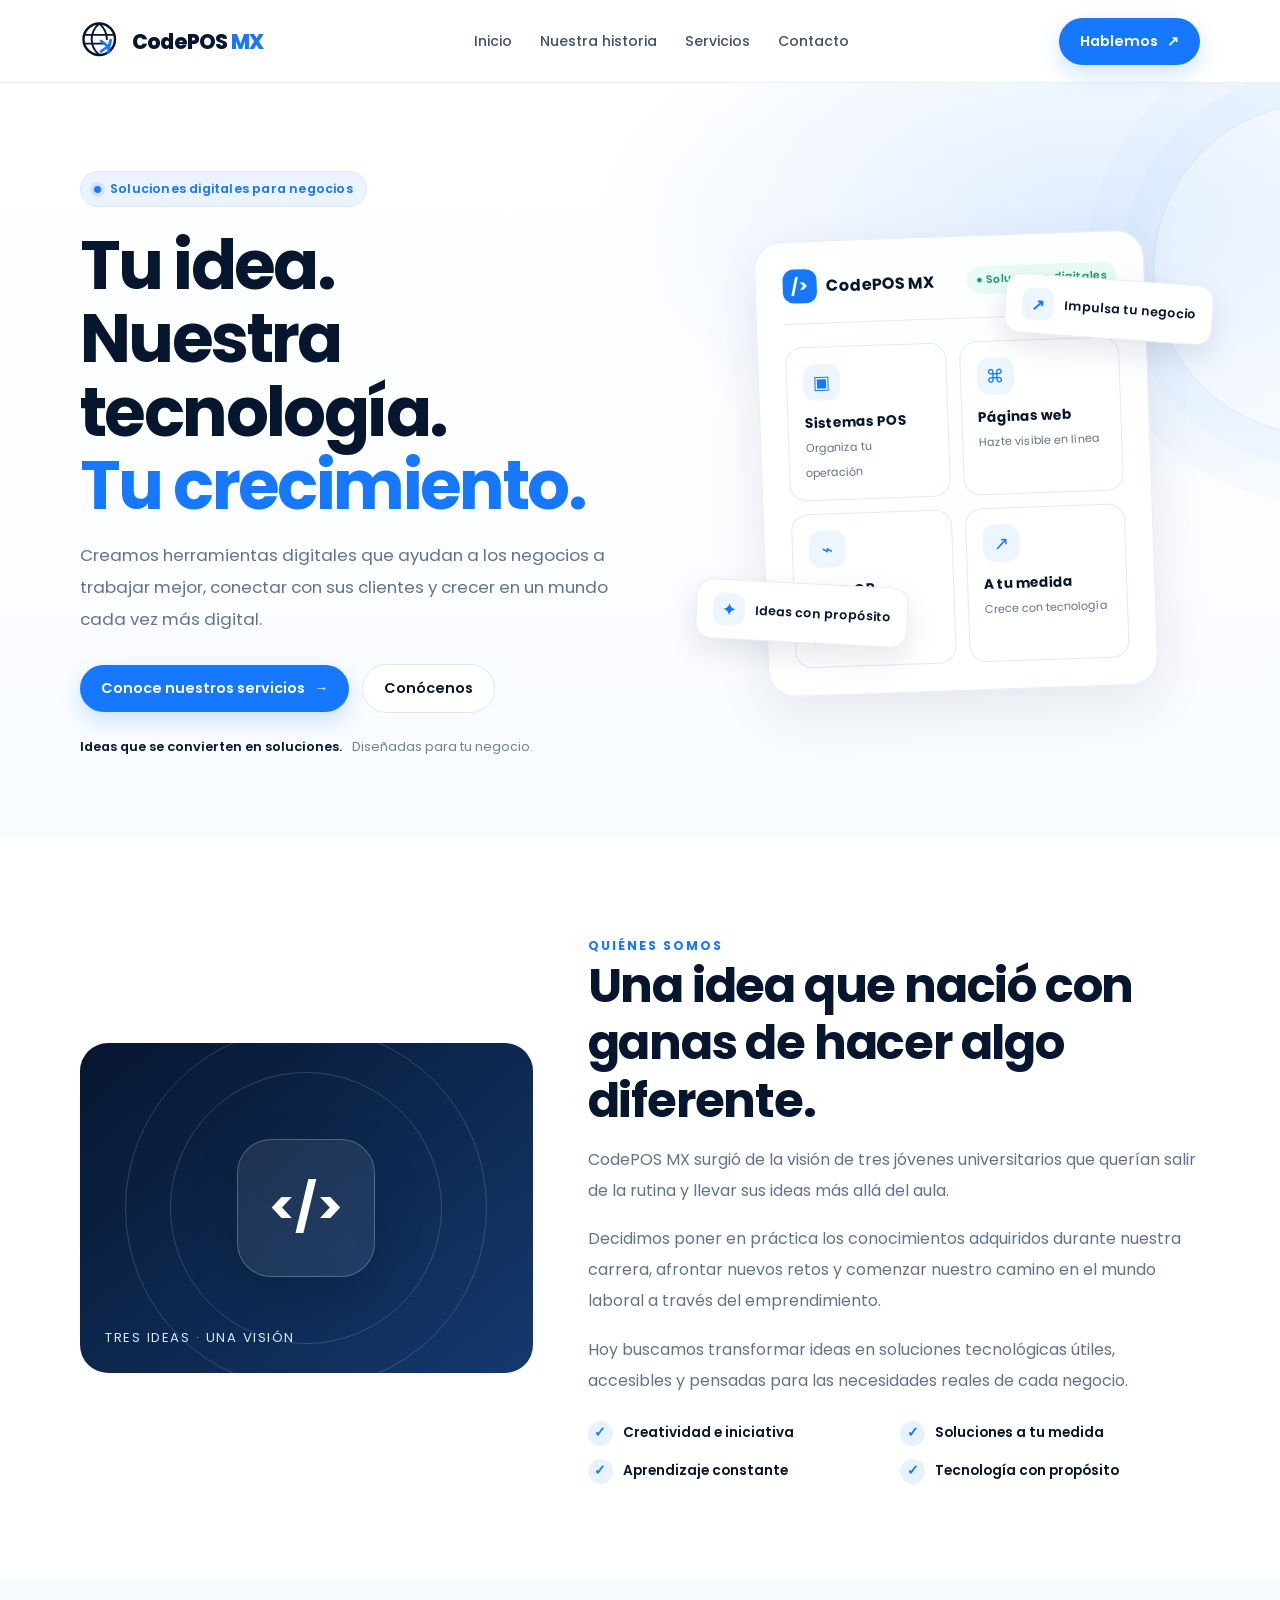
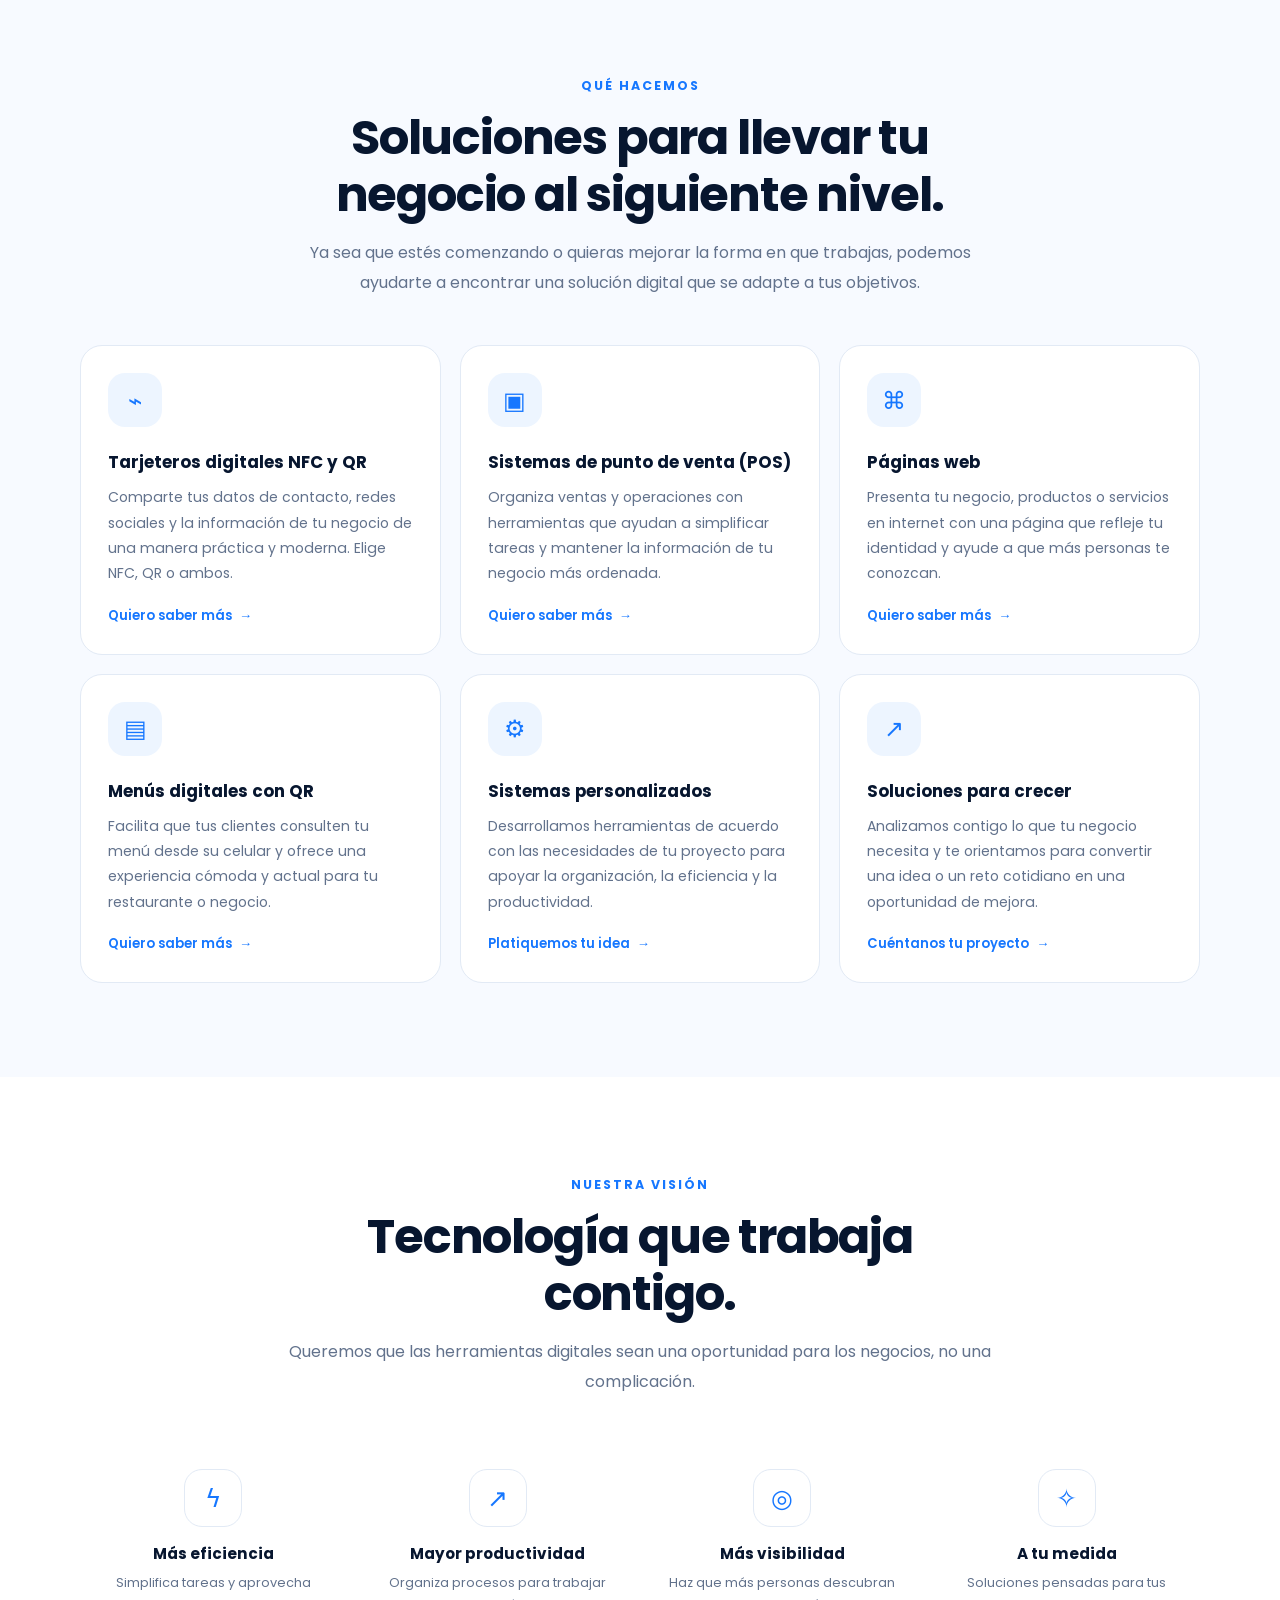
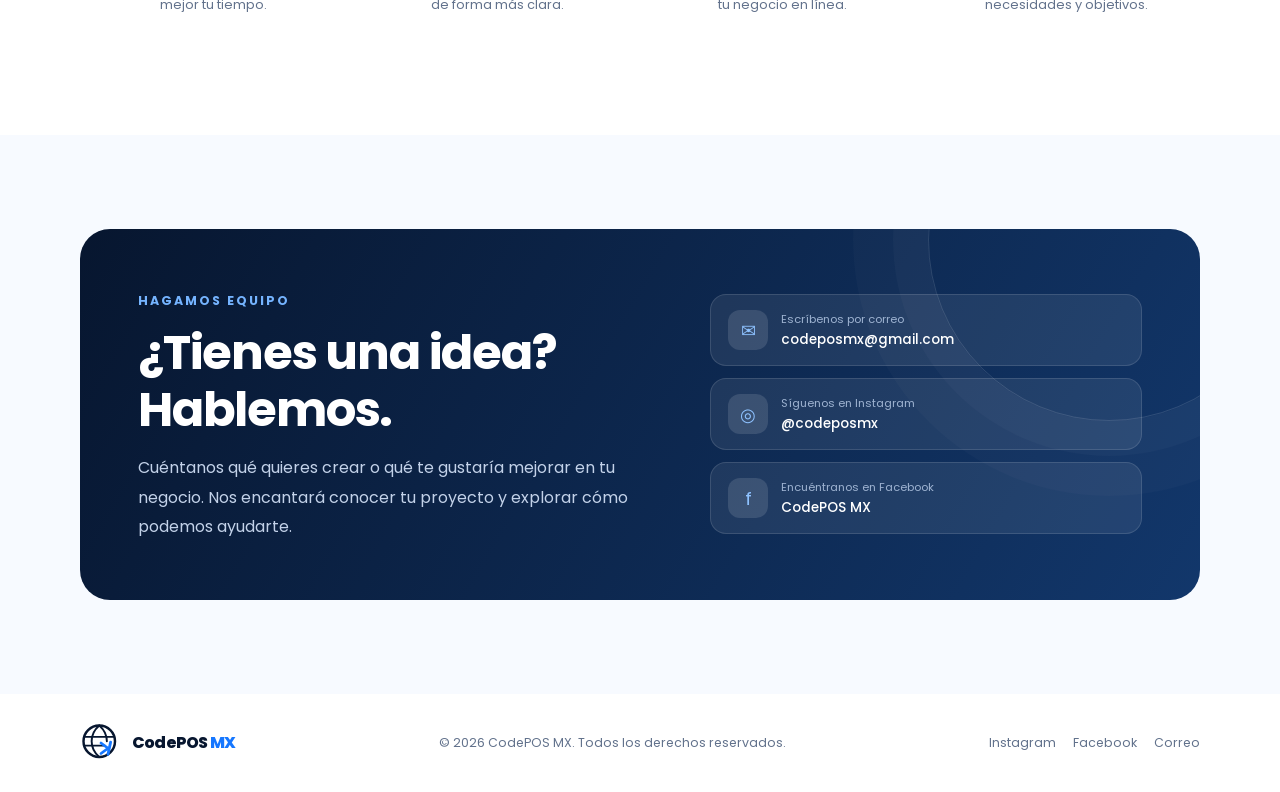
==== index.html @ 93ec6ca2 "Add files via upload" ====
<!DOCTYPE html>
<html lang="es">
<head>
  <meta charset="UTF-8">
  <meta name="viewport" content="width=device-width, initial-scale=1.0">
  <meta name="theme-color" content="#07162f">
  <meta name="description" content="CodePOS MX crea páginas web, sistemas POS, tarjeteros NFC y QR, menús digitales y soluciones tecnológicas personalizadas para negocios.">
  <title>CodePOS MX | Tecnología que impulsa tu negocio</title>
  <link rel="preconnect" href="https://fonts.googleapis.com">
  <link rel="preconnect" href="https://fonts.gstatic.com" crossorigin>
  <link href="https://fonts.googleapis.com/css2?family=Poppins:wght@300;400;500;600;700;800&display=swap" rel="stylesheet">
  <style>
    :root {
      --navy: #07162f;
      --navy-2: #10264a;
      --blue: #1677ff;
      --blue-2: #3c91ff;
      --pale: #edf5ff;
      --text: #172b4d;
      --muted: #62728c;
      --white: #fff;
      --line: #e2eaf5;
      --shadow: 0 18px 55px rgba(7, 22, 47, .09);
      --radius: 22px;
    }
    * { box-sizing: border-box; }
    html { scroll-behavior: smooth; scroll-padding-top: 90px; }
    body { margin: 0; font-family: 'Poppins', sans-serif; color: var(--text); background: #fff; }
    a { color: inherit; text-decoration: none; }
    button, a { -webkit-tap-highlight-color: transparent; }
    .container { width: min(1120px, calc(100% - 40px)); margin: 0 auto; }
    .nav-wrap { position: sticky; top: 0; z-index: 20; background: rgba(255,255,255,.92); backdrop-filter: blur(14px); border-bottom: 1px solid rgba(226,234,245,.8); }
    nav { min-height: 82px; display: flex; align-items: center; justify-content: space-between; gap: 24px; }
    .brand { display: inline-flex; align-items: center; gap: 10px; font-size: 1.28rem; font-weight: 800; letter-spacing: -.8px; white-space: nowrap; color: var(--navy); }
    .brand .mx { color: var(--blue); }
    .brand-mark { width: 42px; height: 42px; flex: 0 0 auto; }
    .nav-links { display: flex; align-items: center; gap: 28px; font-size: .88rem; font-weight: 500; color: #41516b; }
    .nav-links a:hover { color: var(--blue); }
    .nav-cta, .btn { display: inline-flex; align-items: center; justify-content: center; gap: 9px; border-radius: 999px; padding: 13px 21px; font-weight: 600; font-size: .9rem; transition: transform .2s ease, box-shadow .2s ease, background .2s ease; }
    .nav-cta, .btn-primary { color: white; background: var(--blue); box-shadow: 0 9px 22px rgba(22,119,255,.2); }
    .nav-cta:hover, .btn:hover { transform: translateY(-2px); box-shadow: 0 13px 28px rgba(22,119,255,.25); }
    .menu-toggle { display: none; border: 1px solid var(--line); border-radius: 12px; background: white; padding: 9px 12px; color: var(--navy); font-size: 1.25rem; }
    .hero { position: relative; overflow: hidden; padding: 88px 0 82px; background: radial-gradient(ellipse at 85% 18%, rgba(22,119,255,.12), transparent 32%), linear-gradient(180deg,#fff 0%,#f8fbff 100%); }
    .hero:before { content: ""; position: absolute; width: 330px; height: 330px; right: -205px; top: 20px; border: 1px solid rgba(22,119,255,.13); border-radius: 50%; box-shadow: 0 0 0 32px rgba(22,119,255,.025), 0 0 0 68px rgba(22,119,255,.02); }
    .hero-grid { display: grid; grid-template-columns: 1.08fr .92fr; align-items: center; gap: 58px; position: relative; }
    .eyebrow { display: inline-flex; align-items: center; gap: 9px; color: var(--blue); background: #eaf3ff; border: 1px solid #d7e8ff; padding: 8px 13px; border-radius: 999px; font-size: .78rem; font-weight: 600; letter-spacing: .2px; }
    .eyebrow span { display: inline-block; width: 7px; height: 7px; border-radius: 50%; background: var(--blue); box-shadow: 0 0 0 4px rgba(22,119,255,.12); }
    h1 { margin: 22px 0 18px; color: var(--navy); font-size: clamp(2.5rem, 5.3vw, 4.5rem); line-height: 1.08; letter-spacing: -2.6px; }
    h1 em { color: var(--blue); font-style: normal; }
    .hero-copy { max-width: 570px; color: var(--muted); font-size: 1.05rem; line-height: 1.9; margin: 0 0 28px; }
    .hero-actions { display: flex; flex-wrap: wrap; align-items: center; gap: 13px; }
    .btn-secondary { color: var(--navy); border: 1px solid #dce6f3; background: #fff; }
    .hero-note { margin-top: 25px; display: flex; align-items: center; gap: 10px; color: #71809a; font-size: .8rem; }
    .hero-note strong { color: var(--navy); font-weight: 600; }
    .hero-art { min-height: 390px; position: relative; display: grid; place-items: center; }
    .orb { position: absolute; width: 330px; height: 330px; border-radius: 50%; background: linear-gradient(145deg,#eaf4ff,#f8fbff); border: 1px solid #e0edff; }
    .art-card { position: relative; width: min(100%, 390px); padding: 27px; background: rgba(255,255,255,.9); border: 1px solid #e4edf8; border-radius: 28px; box-shadow: var(--shadow); transform: rotate(-2deg); }
    .art-top { display: flex; align-items: center; justify-content: space-between; padding-bottom: 20px; border-bottom: 1px solid var(--line); }
    .mini-brand { display: flex; align-items: center; gap: 9px; font-weight: 700; color: var(--navy); }
    .mini-brand .mini-icon { display: grid; place-items: center; width: 34px; height: 34px; border-radius: 11px; color: white; background: var(--blue); font-size: 1.05rem; }
    .status { font-size: .68rem; color: #1a9a72; background: #e8fbf4; border-radius: 99px; padding: 6px 9px; font-weight: 600; }
    .dashboard { padding-top: 23px; display: grid; grid-template-columns: 1fr 1fr; gap: 13px; }
    .dash-tile { border: 1px solid var(--line); border-radius: 17px; padding: 16px; min-height: 116px; background: white; }
    .tile-icon { width: 37px; height: 37px; border-radius: 12px; display: grid; place-items: center; color: var(--blue); background: var(--pale); font-size: 1.15rem; margin-bottom: 13px; }
    .dash-tile strong { display: block; color: var(--navy); font-size: .86rem; }
    .dash-tile small { color: var(--muted); font-size: .7rem; }
    .floating-tag { position: absolute; padding: 13px 16px; background: white; border: 1px solid #e6eef8; border-radius: 16px; box-shadow: 0 12px 30px rgba(7,22,47,.1); display: flex; align-items: center; gap: 10px; font-size: .78rem; font-weight: 600; color: var(--navy); }
    .floating-tag .tag-icon { width: 32px; height: 32px; display: grid; place-items: center; color: var(--blue); background: #edf5ff; border-radius: 10px; font-size: 1rem; }
    .tag-one { left: -15px; bottom: 48px; transform: rotate(3deg); }
    .tag-two { right: -13px; top: 43px; transform: rotate(4deg); }
    .section { padding: 94px 0; }
    .section-soft { background: #f7faff; }
    .section-heading { text-align: center; max-width: 720px; margin: 0 auto 48px; }
    .section-kicker { color: var(--blue); font-size: .78rem; text-transform: uppercase; letter-spacing: 2px; font-weight: 700; }
    h2 { margin: 12px 0 14px; color: var(--navy); font-size: clamp(2rem, 4vw, 3rem); line-height: 1.2; letter-spacing: -1.2px; }
    .section-heading p { margin: 0; color: var(--muted); line-height: 1.85; }
    .story-grid { display: grid; grid-template-columns: .85fr 1.15fr; gap: 55px; align-items: center; }
    .story-visual { position: relative; min-height: 330px; display: grid; place-items: center; border-radius: 28px; background: linear-gradient(140deg,#07162f,#14396e); overflow: hidden; }
    .story-visual:before, .story-visual:after { content: ""; position: absolute; border: 1px solid rgba(255,255,255,.16); border-radius: 50%; width: 270px; height: 270px; }
    .story-visual:after { width: 360px; height: 360px; }
    .story-symbol { position: relative; z-index: 1; width: 138px; height: 138px; border: 1px solid rgba(255,255,255,.24); background: rgba(255,255,255,.08); backdrop-filter: blur(10px); border-radius: 34px; display: grid; place-items: center; color: #fff; font-size: 3rem; font-weight: 700; box-shadow: 0 20px 50px rgba(0,0,0,.15); }
    .story-label { position: absolute; bottom: 25px; left: 25px; color: #d7e8ff; font-size: .82rem; letter-spacing: 1.5px; text-transform: uppercase; }
    .story-copy h2 { margin-top: 0; }
    .story-copy p { color: var(--muted); line-height: 1.95; margin: 0 0 17px; }
    .story-points { display: grid; grid-template-columns: 1fr 1fr; gap: 13px; margin-top: 25px; }
    .story-point { display: flex; align-items: center; gap: 10px; color: var(--navy); font-size: .85rem; font-weight: 600; }
    .check { width: 25px; height: 25px; border-radius: 50%; display: grid; place-items: center; background: #e7f2ff; color: var(--blue); flex: 0 0 auto; }
    .services-grid { display: grid; grid-template-columns: repeat(3,1fr); gap: 19px; }
    .service-card { padding: 27px; background: white; border: 1px solid var(--line); border-radius: var(--radius); transition: transform .25s ease, box-shadow .25s ease, border-color .25s ease; }
    .service-card:hover { transform: translateY(-6px); border-color: #c4dcff; box-shadow: var(--shadow); }
    .service-icon { display: grid; place-items: center; width: 54px; height: 54px; border-radius: 17px; background: #edf5ff; color: var(--blue); font-size: 1.5rem; margin-bottom: 22px; }
    .service-card h3 { color: var(--navy); margin: 0 0 10px; font-size: 1.05rem; }
    .service-card p { color: var(--muted); margin: 0; line-height: 1.8; font-size: .88rem; }
    .service-link { display: inline-flex; gap: 7px; align-items: center; margin-top: 19px; color: var(--blue); font-size: .82rem; font-weight: 600; }
    .benefits { display: grid; grid-template-columns: repeat(4,1fr); gap: 18px; }
    .benefit { text-align: center; padding: 25px 16px; }
    .benefit-icon { margin: 0 auto 15px; width: 58px; height: 58px; display: grid; place-items: center; background: white; border: 1px solid var(--line); color: var(--blue); border-radius: 18px; font-size: 1.55rem; }
    .benefit h3 { margin: 0 0 7px; color: var(--navy); font-size: .95rem; }
    .benefit p { margin: 0; color: var(--muted); font-size: .8rem; line-height: 1.7; }
    .contact-panel { position: relative; overflow: hidden; background: linear-gradient(120deg,#07162f,#12376b); border-radius: 30px; padding: 58px; display: grid; grid-template-columns: 1.1fr .9fr; gap: 45px; align-items: center; color: white; }
    .contact-panel:after { content: ""; position: absolute; right: -90px; top: -170px; width: 360px; height: 360px; border: 1px solid rgba(255,255,255,.13); border-radius: 50%; box-shadow: 0 0 0 35px rgba(255,255,255,.025),0 0 0 75px rgba(255,255,255,.02); }
    .contact-panel .section-kicker { color: #75b4ff; }
    .contact-panel h2 { color: white; margin-bottom: 14px; }
    .contact-panel p { color: #c3d2e9; line-height: 1.85; margin: 0; }
    .contact-links { display: grid; gap: 12px; position: relative; z-index: 1; }
    .contact-link { display: flex; align-items: center; gap: 13px; padding: 15px 17px; border-radius: 16px; background: rgba(255,255,255,.08); border: 1px solid rgba(255,255,255,.12); transition: background .2s ease, transform .2s ease; }
    .contact-link:hover { background: rgba(255,255,255,.14); transform: translateX(3px); }
    .contact-link .contact-icon { width: 40px; height: 40px; border-radius: 12px; display: grid; place-items: center; background: rgba(255,255,255,.12); color: #8ec2ff; font-size: 1.15rem; flex: 0 0 auto; }
    .contact-link small { display: block; color: #9db2d0; font-size: .7rem; margin-bottom: 2px; }
    .contact-link strong { display: block; color: white; font-size: .85rem; font-weight: 500; overflow-wrap: anywhere; }
    footer { padding: 28px 0; }
    .footer-inner { display: flex; align-items: center; justify-content: space-between; gap: 20px; color: var(--muted); font-size: .78rem; }
    .footer-inner .brand { font-size: 1rem; }
    .footer-social { display: flex; gap: 17px; }
    .footer-social a:hover { color: var(--blue); }
    .reveal { animation: rise .7s ease both; }
    @keyframes rise { from { opacity: 0; transform: translateY(14px); } to { opacity: 1; transform: translateY(0); } }
    @media (prefers-reduced-motion: reduce) { *, *:before, *:after { scroll-behavior: auto !important; animation-duration: .01ms !important; transition-duration: .01ms !important; } }
    @media (max-width: 900px) {
      .nav-links { gap: 15px; font-size: .8rem; }
      .hero-grid { gap: 25px; }
      .hero-art { transform: scale(.92); }
      .services-grid { grid-template-columns: repeat(2,1fr); }
      .contact-panel { padding: 40px; gap: 28px; }
      .tag-one { left: -4px; }
      .tag-two { right: -3px; }
    }
    @media (max-width: 700px) {
      .container { width: min(100% - 30px, 540px); }
      nav { min-height: 72px; }
      .brand { font-size: 1.12rem; }
      .brand-mark { width: 36px; height: 36px; }
      .menu-toggle { display: inline-block; }
      .nav-cta { display: none; }
      .nav-links { display: none; position: absolute; top: 71px; left: 15px; right: 15px; padding: 18px; background: white; border: 1px solid var(--line); border-radius: 18px; box-shadow: var(--shadow); flex-direction: column; align-items: stretch; gap: 0; }
      .nav-links.open { display: flex; }
      .nav-links a { padding: 12px 8px; }
      .hero { padding: 60px 0 50px; }
      .hero-grid { grid-template-columns: 1fr; gap: 12px; }
      h1 { font-size: clamp(2.55rem, 12vw, 3.65rem); letter-spacing: -1.8px; }
      .hero-copy { font-size: .96rem; }
      .hero-art { min-height: 340px; transform: scale(.9); margin: -4px -10px 0; }
      .orb { width: 280px; height: 280px; }
      .art-card { padding: 21px; }
      .tag-one { left: -2px; bottom: 24px; }
      .tag-two { right: -2px; top: 16px; }
      .section { padding: 70px 0; }
      .section-heading { margin-bottom: 32px; }
      .story-grid { grid-template-columns: 1fr; gap: 32px; }
      .story-visual { min-height: 270px; }
      .story-copy h2 { font-size: 2.15rem; }
      .services-grid { grid-template-columns: 1fr; }
      .service-card { padding: 24px; }
      .benefits { grid-template-columns: repeat(2,1fr); gap: 6px; }
      .benefit { padding: 17px 8px; }
      .contact-panel { grid-template-columns: 1fr; padding: 30px 22px; border-radius: 24px; gap: 28px; }
      .contact-panel h2 { font-size: 2.1rem; }
      .footer-inner { flex-direction: column; text-align: center; }
    }
  </style>
</head>
<body>
  <div class="nav-wrap">
    <div class="container">
      <nav aria-label="Navegación principal">
        <a class="brand" href="#inicio" aria-label="CodePOS MX, inicio">
          <svg class="brand-mark" viewBox="0 0 48 48" fill="none" aria-hidden="true">
            <circle cx="22" cy="22" r="18" stroke="#07162f" stroke-width="2.8"/>
            <path d="M4.8 17h34.4M4.8 27h23.7M22 4c-5.8 5-8.7 11-8.7 18s2.9 13 8.7 18M22 4c5.8 5 8.7 11 8.7 18" stroke="#07162f" stroke-width="2.2" stroke-linecap="round"/>
            <path d="m24 24 8 6-8 6M35 23l-3 14" stroke="#1677ff" stroke-width="3.2" stroke-linecap="round" stroke-linejoin="round"/>
          </svg>
          <span>CodePOS <span class="mx">MX</span></span>
        </a>
        <div class="nav-links" id="navLinks">
          <a href="#inicio">Inicio</a>
          <a href="#historia">Nuestra historia</a>
          <a href="#servicios">Servicios</a>
          <a href="#contacto">Contacto</a>
        </div>
        <a class="nav-cta" href="#contacto">Hablemos <span aria-hidden="true">↗</span></a>
        <button class="menu-toggle" id="menuToggle" aria-label="Abrir menú" aria-expanded="false">☰</button>
      </nav>
    </div>
  </div>

  <main>
    <section class="hero" id="inicio">
      <div class="container hero-grid">
        <div class="reveal">
          <div class="eyebrow"><span></span> Soluciones digitales para negocios</div>
          <h1>Tu idea.<br>Nuestra tecnología.<br><em>Tu crecimiento.</em></h1>
          <p class="hero-copy">Creamos herramientas digitales que ayudan a los negocios a trabajar mejor, conectar con sus clientes y crecer en un mundo cada vez más digital.</p>
          <div class="hero-actions">
            <a class="btn btn-primary" href="#servicios">Conoce nuestros servicios <span aria-hidden="true">→</span></a>
            <a class="btn btn-secondary" href="#historia">Conócenos</a>
          </div>
          <div class="hero-note"><strong>Ideas que se convierten en soluciones.</strong> <span>Diseñadas para tu negocio.</span></div>
        </div>
        <div class="hero-art" aria-label="Ilustración decorativa de soluciones digitales">
          <div class="orb"></div>
          <div class="art-card">
            <div class="art-top">
              <div class="mini-brand"><span class="mini-icon">/&gt;</span> CodePOS MX</div>
              <span class="status">● Soluciones digitales</span>
            </div>
            <div class="dashboard">
              <div class="dash-tile"><div class="tile-icon">▣</div><strong>Sistemas POS</strong><small>Organiza tu operación</small></div>
              <div class="dash-tile"><div class="tile-icon">⌘</div><strong>Páginas web</strong><small>Hazte visible en línea</small></div>
              <div class="dash-tile"><div class="tile-icon">⌁</div><strong>NFC + QR</strong><small>Conecta con tus clientes</small></div>
              <div class="dash-tile"><div class="tile-icon">↗</div><strong>A tu medida</strong><small>Crece con tecnología</small></div>
            </div>
          </div>
          <div class="floating-tag tag-one"><span class="tag-icon">✦</span><span>Ideas con propósito</span></div>
          <div class="floating-tag tag-two"><span class="tag-icon">↗</span><span>Impulsa tu negocio</span></div>
        </div>
      </div>
    </section>

    <section class="section" id="historia">
      <div class="container story-grid">
        <div class="story-visual">
          <div class="story-symbol">&lt;/&gt;</div>
          <div class="story-label">Tres ideas · Una visión</div>
        </div>
        <div class="story-copy">
          <span class="section-kicker">Quiénes somos</span>
          <h2>Una idea que nació con ganas de hacer algo diferente.</h2>
          <p>CodePOS MX surgió de la visión de tres jóvenes universitarios que querían salir de la rutina y llevar sus ideas más allá del aula.</p>
          <p>Decidimos poner en práctica los conocimientos adquiridos durante nuestra carrera, afrontar nuevos retos y comenzar nuestro camino en el mundo laboral a través del emprendimiento.</p>
          <p>Hoy buscamos transformar ideas en soluciones tecnológicas útiles, accesibles y pensadas para las necesidades reales de cada negocio.</p>
          <div class="story-points">
            <div class="story-point"><span class="check">✓</span> Creatividad e iniciativa</div>
            <div class="story-point"><span class="check">✓</span> Soluciones a tu medida</div>
            <div class="story-point"><span class="check">✓</span> Aprendizaje constante</div>
            <div class="story-point"><span class="check">✓</span> Tecnología con propósito</div>
          </div>
        </div>
      </div>
    </section>

    <section class="section section-soft" id="servicios">
      <div class="container">
        <div class="section-heading">
          <span class="section-kicker">Qué hacemos</span>
          <h2>Soluciones para llevar tu negocio al siguiente nivel.</h2>
          <p>Ya sea que estés comenzando o quieras mejorar la forma en que trabajas, podemos ayudarte a encontrar una solución digital que se adapte a tus objetivos.</p>
        </div>
        <div class="services-grid">
          <article class="service-card">
            <div class="service-icon">⌁</div>
            <h3>Tarjeteros digitales NFC y QR</h3>
            <p>Comparte tus datos de contacto, redes sociales y la información de tu negocio de una manera práctica y moderna. Elige NFC, QR o ambos.</p>
            <a class="service-link" href="#contacto">Quiero saber más <span>→</span></a>
          </article>
          <article class="service-card">
            <div class="service-icon">▣</div>
            <h3>Sistemas de punto de venta (POS)</h3>
            <p>Organiza ventas y operaciones con herramientas que ayudan a simplificar tareas y mantener la información de tu negocio más ordenada.</p>
            <a class="service-link" href="#contacto">Quiero saber más <span>→</span></a>
          </article>
          <article class="service-card">
            <div class="service-icon">⌘</div>
            <h3>Páginas web</h3>
            <p>Presenta tu negocio, productos o servicios en internet con una página que refleje tu identidad y ayude a que más personas te conozcan.</p>
            <a class="service-link" href="#contacto">Quiero saber más <span>→</span></a>
          </article>
          <article class="service-card">
            <div class="service-icon">▤</div>
            <h3>Menús digitales con QR</h3>
            <p>Facilita que tus clientes consulten tu menú desde su celular y ofrece una experiencia cómoda y actual para tu restaurante o negocio.</p>
            <a class="service-link" href="#contacto">Quiero saber más <span>→</span></a>
          </article>
          <article class="service-card">
            <div class="service-icon">⚙</div>
            <h3>Sistemas personalizados</h3>
            <p>Desarrollamos herramientas de acuerdo con las necesidades de tu proyecto para apoyar la organización, la eficiencia y la productividad.</p>
            <a class="service-link" href="#contacto">Platiquemos tu idea <span>→</span></a>
          </article>
          <article class="service-card">
            <div class="service-icon">↗</div>
            <h3>Soluciones para crecer</h3>
            <p>Analizamos contigo lo que tu negocio necesita y te orientamos para convertir una idea o un reto cotidiano en una oportunidad de mejora.</p>
            <a class="service-link" href="#contacto">Cuéntanos tu proyecto <span>→</span></a>
          </article>
        </div>
      </div>
    </section>

    <section class="section">
      <div class="container">
        <div class="section-heading">
          <span class="section-kicker">Nuestra visión</span>
          <h2>Tecnología que trabaja contigo.</h2>
          <p>Queremos que las herramientas digitales sean una oportunidad para los negocios, no una complicación.</p>
        </div>
        <div class="benefits">
          <div class="benefit"><div class="benefit-icon">ϟ</div><h3>Más eficiencia</h3><p>Simplifica tareas y aprovecha mejor tu tiempo.</p></div>
          <div class="benefit"><div class="benefit-icon">↗</div><h3>Mayor productividad</h3><p>Organiza procesos para trabajar de forma más clara.</p></div>
          <div class="benefit"><div class="benefit-icon">◎</div><h3>Más visibilidad</h3><p>Haz que más personas descubran tu negocio en línea.</p></div>
          <div class="benefit"><div class="benefit-icon">✧</div><h3>A tu medida</h3><p>Soluciones pensadas para tus necesidades y objetivos.</p></div>
        </div>
      </div>
    </section>

    <section class="section section-soft" id="contacto">
      <div class="container">
        <div class="contact-panel">
          <div>
            <span class="section-kicker">Hagamos equipo</span>
            <h2>¿Tienes una idea?<br>Hablemos.</h2>
            <p>Cuéntanos qué quieres crear o qué te gustaría mejorar en tu negocio. Nos encantará conocer tu proyecto y explorar cómo podemos ayudarte.</p>
          </div>
          <div class="contact-links">
            <a class="contact-link" href="mailto:codeposmx@gmail.com?subject=Informaci%C3%B3n%20sobre%20CodePOS%20MX">
              <span class="contact-icon">✉</span><span><small>Escríbenos por correo</small><strong>codeposmx@gmail.com</strong></span>
            </a>
            <a class="contact-link" href="https://www.instagram.com/codeposmx/?hl=es-lam" target="_blank" rel="noopener noreferrer">
              <span class="contact-icon">◎</span><span><small>Síguenos en Instagram</small><strong>@codeposmx</strong></span>
            </a>
            <a class="contact-link" href="https://www.facebook.com/profile.php?id=61595543454633" target="_blank" rel="noopener noreferrer">
              <span class="contact-icon">f</span><span><small>Encuéntranos en Facebook</small><strong>CodePOS MX</strong></span>
            </a>
          </div>
        </div>
      </div>
    </section>
  </main>

  <footer>
    <div class="container footer-inner">
      <a class="brand" href="#inicio">
        <svg class="brand-mark" viewBox="0 0 48 48" fill="none" aria-hidden="true">
          <circle cx="22" cy="22" r="18" stroke="#07162f" stroke-width="2.8"/>
          <path d="M4.8 17h34.4M4.8 27h23.7M22 4c-5.8 5-8.7 11-8.7 18s2.9 13 8.7 18M22 4c5.8 5 8.7 11 8.7 18" stroke="#07162f" stroke-width="2.2" stroke-linecap="round"/>
          <path d="m24 24 8 6-8 6M35 23l-3 14" stroke="#1677ff" stroke-width="3.2" stroke-linecap="round" stroke-linejoin="round"/>
        </svg>
        <span>CodePOS <span class="mx">MX</span></span>
      </a>
      <span>© <span id="year"></span> CodePOS MX. Todos los derechos reservados.</span>
      <div class="footer-social">
        <a href="https://www.instagram.com/codeposmx/?hl=es-lam" target="_blank" rel="noopener noreferrer">Instagram</a>
        <a href="https://www.facebook.com/profile.php?id=61595543454633" target="_blank" rel="noopener noreferrer">Facebook</a>
        <a href="mailto:codeposmx@gmail.com">Correo</a>
      </div>
    </div>
  </footer>

  <script>
    const menuToggle = document.getElementById('menuToggle');
    const navLinks = document.getElementById('navLinks');
    menuToggle.addEventListener('click', () => {
      const isOpen = navLinks.classList.toggle('open');
      menuToggle.setAttribute('aria-expanded', String(isOpen));
      menuToggle.textContent = isOpen ? '×' : '☰';
    });
    navLinks.querySelectorAll('a').forEach(link => link.addEventListener('click', () => {
      navLinks.classList.remove('open');
      menuToggle.setAttribute('aria-expanded', 'false');
      menuToggle.textContent = '☰';
    }));
    document.getElementById('year').textContent = new Date().getFullYear();
  </script>
</body>
</html>
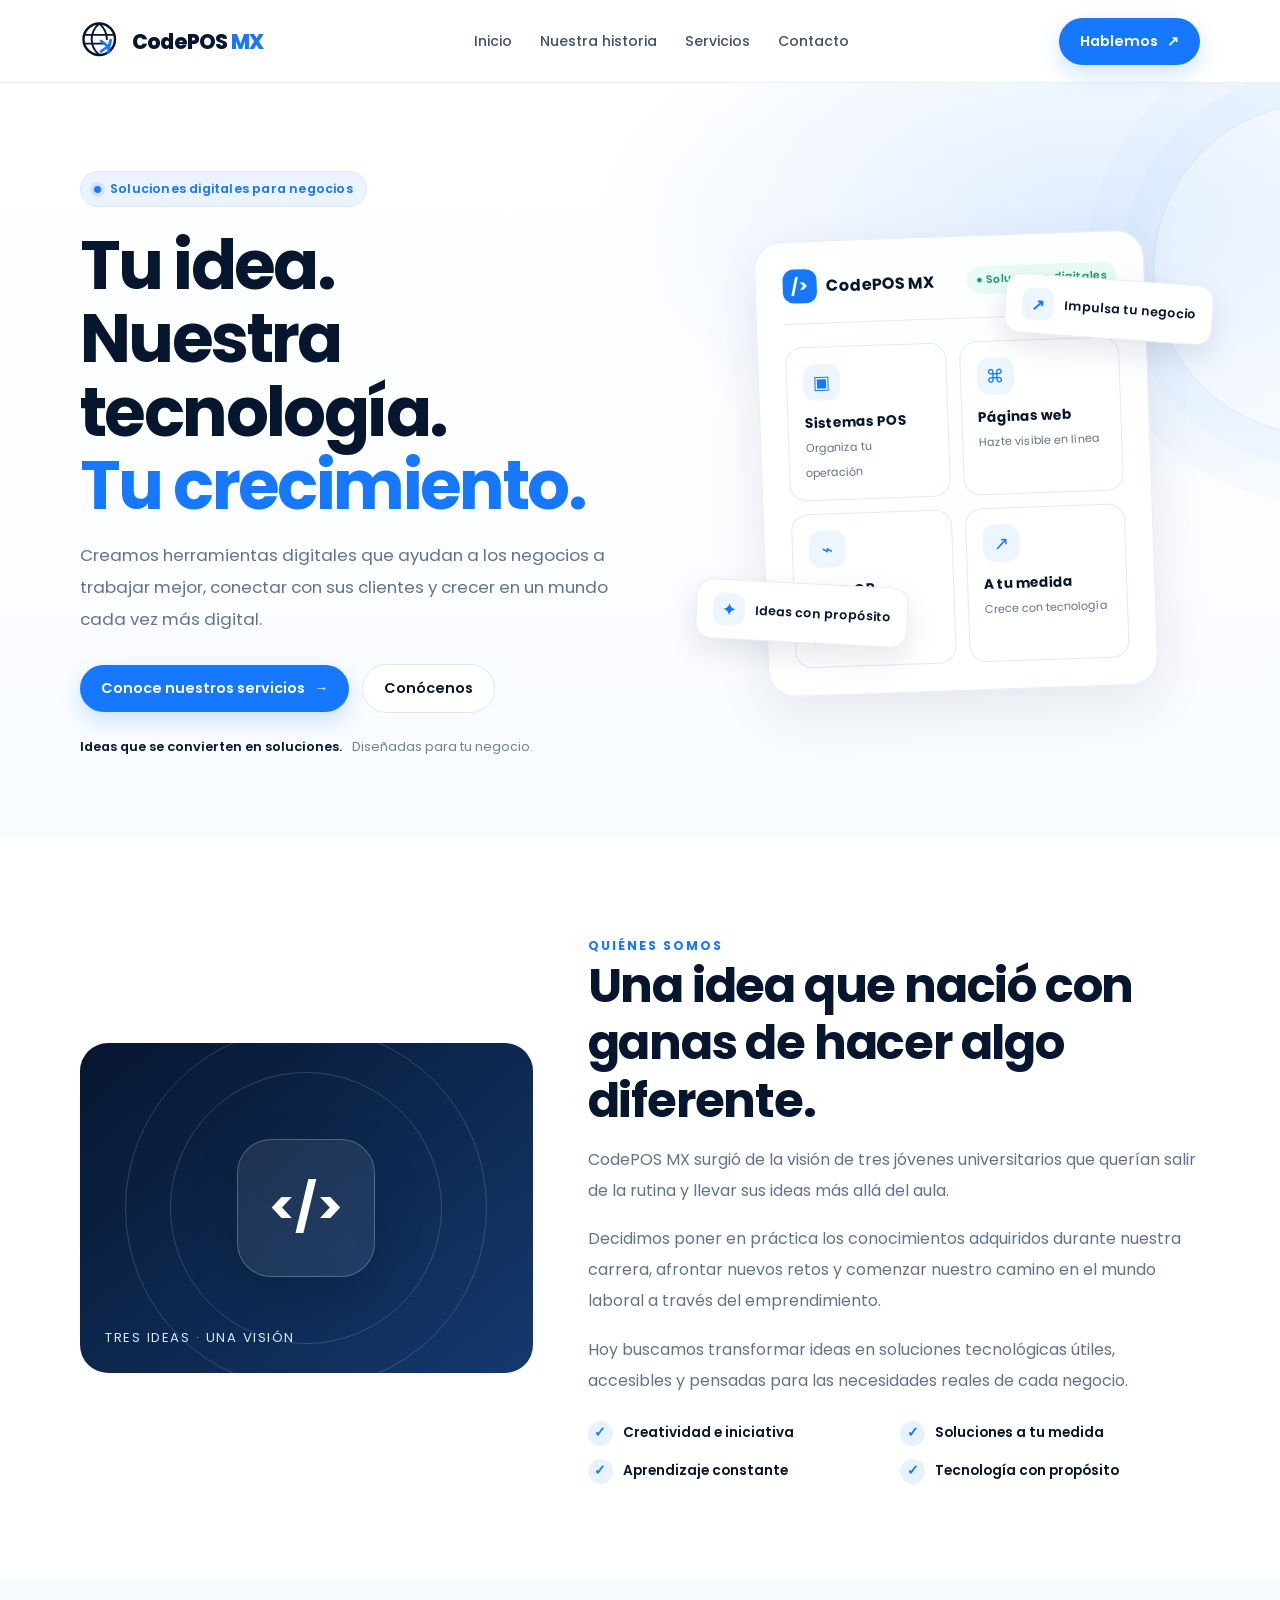
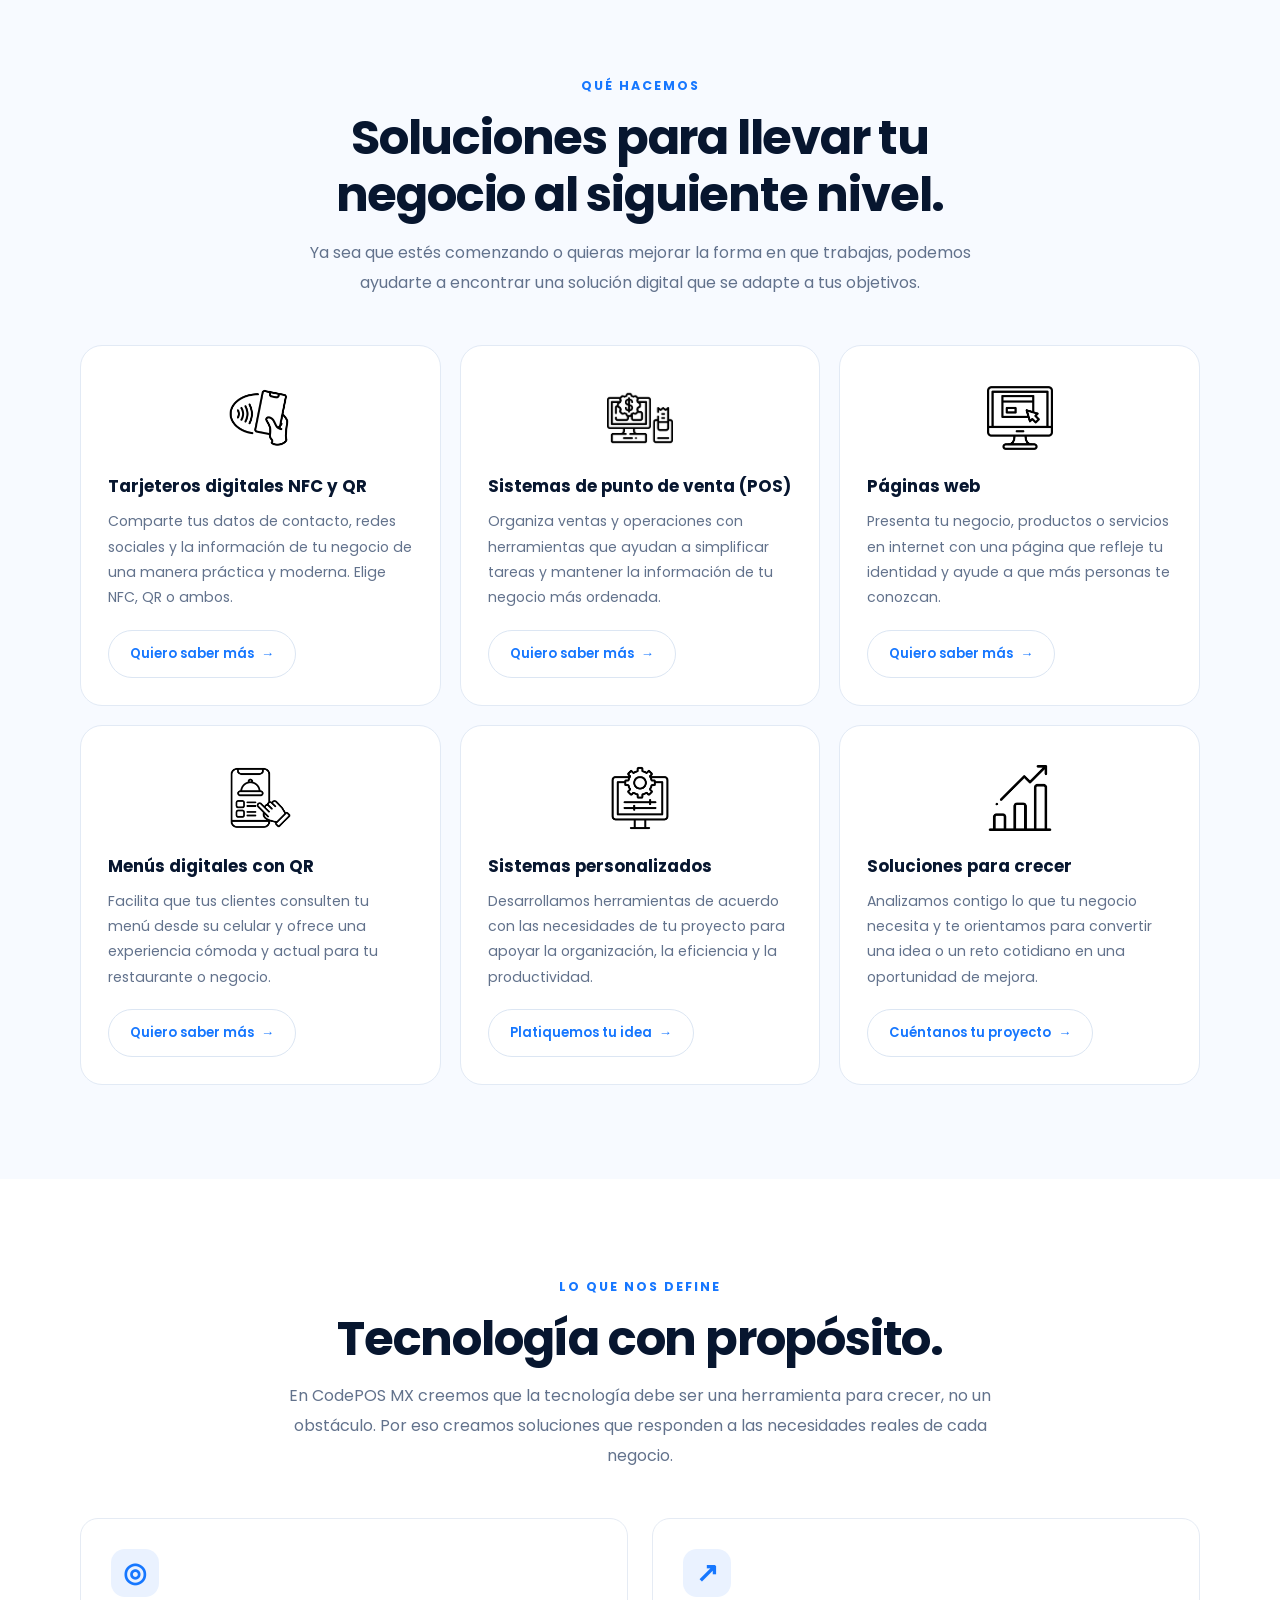
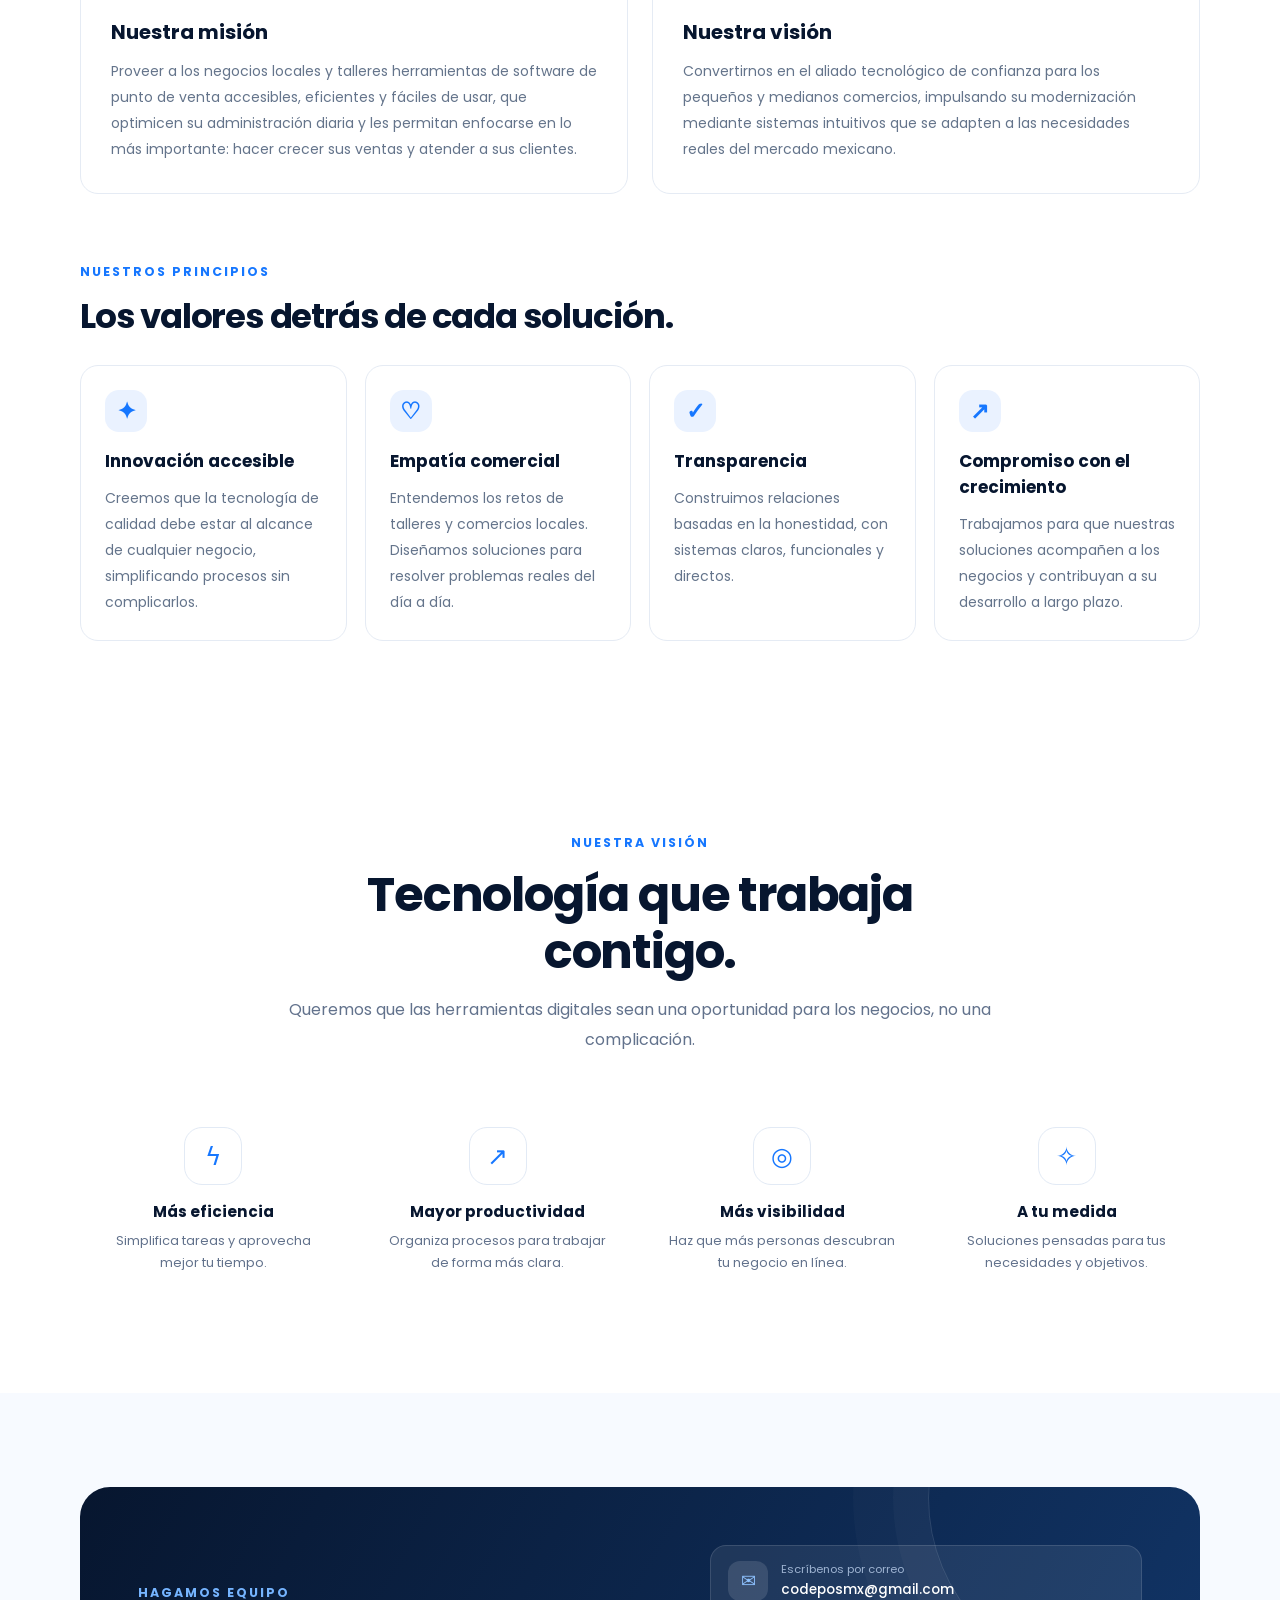
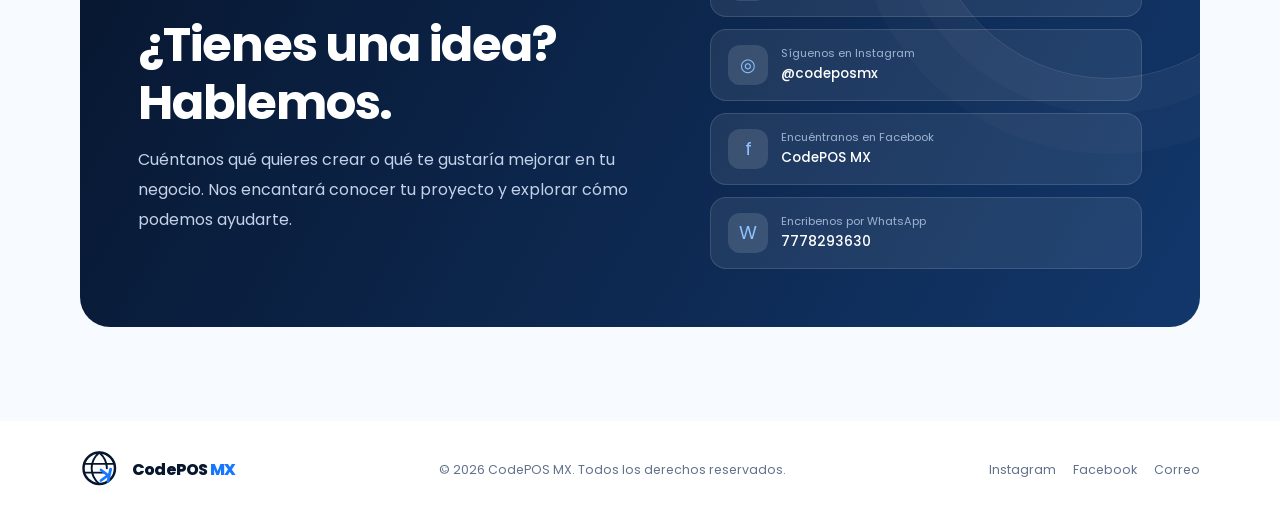
==== commit 371d1e27: "Add files via upload" ====
--- a/index.html
+++ b/index.html
@@ -9,167 +9,23 @@
   <link rel="preconnect" href="https://fonts.googleapis.com">
   <link rel="preconnect" href="https://fonts.gstatic.com" crossorigin>
   <link href="https://fonts.googleapis.com/css2?family=Poppins:wght@300;400;500;600;700;800&display=swap" rel="stylesheet">
-  <style>
-    :root {
-      --navy: #07162f;
-      --navy-2: #10264a;
-      --blue: #1677ff;
-      --blue-2: #3c91ff;
-      --pale: #edf5ff;
-      --text: #172b4d;
-      --muted: #62728c;
-      --white: #fff;
-      --line: #e2eaf5;
-      --shadow: 0 18px 55px rgba(7, 22, 47, .09);
-      --radius: 22px;
-    }
-    * { box-sizing: border-box; }
-    html { scroll-behavior: smooth; scroll-padding-top: 90px; }
-    body { margin: 0; font-family: 'Poppins', sans-serif; color: var(--text); background: #fff; }
-    a { color: inherit; text-decoration: none; }
-    button, a { -webkit-tap-highlight-color: transparent; }
-    .container { width: min(1120px, calc(100% - 40px)); margin: 0 auto; }
-    .nav-wrap { position: sticky; top: 0; z-index: 20; background: rgba(255,255,255,.92); backdrop-filter: blur(14px); border-bottom: 1px solid rgba(226,234,245,.8); }
-    nav { min-height: 82px; display: flex; align-items: center; justify-content: space-between; gap: 24px; }
-    .brand { display: inline-flex; align-items: center; gap: 10px; font-size: 1.28rem; font-weight: 800; letter-spacing: -.8px; white-space: nowrap; color: var(--navy); }
-    .brand .mx { color: var(--blue); }
-    .brand-mark { width: 42px; height: 42px; flex: 0 0 auto; }
-    .nav-links { display: flex; align-items: center; gap: 28px; font-size: .88rem; font-weight: 500; color: #41516b; }
-    .nav-links a:hover { color: var(--blue); }
-    .nav-cta, .btn { display: inline-flex; align-items: center; justify-content: center; gap: 9px; border-radius: 999px; padding: 13px 21px; font-weight: 600; font-size: .9rem; transition: transform .2s ease, box-shadow .2s ease, background .2s ease; }
-    .nav-cta, .btn-primary { color: white; background: var(--blue); box-shadow: 0 9px 22px rgba(22,119,255,.2); }
-    .nav-cta:hover, .btn:hover { transform: translateY(-2px); box-shadow: 0 13px 28px rgba(22,119,255,.25); }
-    .menu-toggle { display: none; border: 1px solid var(--line); border-radius: 12px; background: white; padding: 9px 12px; color: var(--navy); font-size: 1.25rem; }
-    .hero { position: relative; overflow: hidden; padding: 88px 0 82px; background: radial-gradient(ellipse at 85% 18%, rgba(22,119,255,.12), transparent 32%), linear-gradient(180deg,#fff 0%,#f8fbff 100%); }
-    .hero:before { content: ""; position: absolute; width: 330px; height: 330px; right: -205px; top: 20px; border: 1px solid rgba(22,119,255,.13); border-radius: 50%; box-shadow: 0 0 0 32px rgba(22,119,255,.025), 0 0 0 68px rgba(22,119,255,.02); }
-    .hero-grid { display: grid; grid-template-columns: 1.08fr .92fr; align-items: center; gap: 58px; position: relative; }
-    .eyebrow { display: inline-flex; align-items: center; gap: 9px; color: var(--blue); background: #eaf3ff; border: 1px solid #d7e8ff; padding: 8px 13px; border-radius: 999px; font-size: .78rem; font-weight: 600; letter-spacing: .2px; }
-    .eyebrow span { display: inline-block; width: 7px; height: 7px; border-radius: 50%; background: var(--blue); box-shadow: 0 0 0 4px rgba(22,119,255,.12); }
-    h1 { margin: 22px 0 18px; color: var(--navy); font-size: clamp(2.5rem, 5.3vw, 4.5rem); line-height: 1.08; letter-spacing: -2.6px; }
-    h1 em { color: var(--blue); font-style: normal; }
-    .hero-copy { max-width: 570px; color: var(--muted); font-size: 1.05rem; line-height: 1.9; margin: 0 0 28px; }
-    .hero-actions { display: flex; flex-wrap: wrap; align-items: center; gap: 13px; }
-    .btn-secondary { color: var(--navy); border: 1px solid #dce6f3; background: #fff; }
-    .hero-note { margin-top: 25px; display: flex; align-items: center; gap: 10px; color: #71809a; font-size: .8rem; }
-    .hero-note strong { color: var(--navy); font-weight: 600; }
-    .hero-art { min-height: 390px; position: relative; display: grid; place-items: center; }
-    .orb { position: absolute; width: 330px; height: 330px; border-radius: 50%; background: linear-gradient(145deg,#eaf4ff,#f8fbff); border: 1px solid #e0edff; }
-    .art-card { position: relative; width: min(100%, 390px); padding: 27px; background: rgba(255,255,255,.9); border: 1px solid #e4edf8; border-radius: 28px; box-shadow: var(--shadow); transform: rotate(-2deg); }
-    .art-top { display: flex; align-items: center; justify-content: space-between; padding-bottom: 20px; border-bottom: 1px solid var(--line); }
-    .mini-brand { display: flex; align-items: center; gap: 9px; font-weight: 700; color: var(--navy); }
-    .mini-brand .mini-icon { display: grid; place-items: center; width: 34px; height: 34px; border-radius: 11px; color: white; background: var(--blue); font-size: 1.05rem; }
-    .status { font-size: .68rem; color: #1a9a72; background: #e8fbf4; border-radius: 99px; padding: 6px 9px; font-weight: 600; }
-    .dashboard { padding-top: 23px; display: grid; grid-template-columns: 1fr 1fr; gap: 13px; }
-    .dash-tile { border: 1px solid var(--line); border-radius: 17px; padding: 16px; min-height: 116px; background: white; }
-    .tile-icon { width: 37px; height: 37px; border-radius: 12px; display: grid; place-items: center; color: var(--blue); background: var(--pale); font-size: 1.15rem; margin-bottom: 13px; }
-    .dash-tile strong { display: block; color: var(--navy); font-size: .86rem; }
-    .dash-tile small { color: var(--muted); font-size: .7rem; }
-    .floating-tag { position: absolute; padding: 13px 16px; background: white; border: 1px solid #e6eef8; border-radius: 16px; box-shadow: 0 12px 30px rgba(7,22,47,.1); display: flex; align-items: center; gap: 10px; font-size: .78rem; font-weight: 600; color: var(--navy); }
-    .floating-tag .tag-icon { width: 32px; height: 32px; display: grid; place-items: center; color: var(--blue); background: #edf5ff; border-radius: 10px; font-size: 1rem; }
-    .tag-one { left: -15px; bottom: 48px; transform: rotate(3deg); }
-    .tag-two { right: -13px; top: 43px; transform: rotate(4deg); }
-    .section { padding: 94px 0; }
-    .section-soft { background: #f7faff; }
-    .section-heading { text-align: center; max-width: 720px; margin: 0 auto 48px; }
-    .section-kicker { color: var(--blue); font-size: .78rem; text-transform: uppercase; letter-spacing: 2px; font-weight: 700; }
-    h2 { margin: 12px 0 14px; color: var(--navy); font-size: clamp(2rem, 4vw, 3rem); line-height: 1.2; letter-spacing: -1.2px; }
-    .section-heading p { margin: 0; color: var(--muted); line-height: 1.85; }
-    .story-grid { display: grid; grid-template-columns: .85fr 1.15fr; gap: 55px; align-items: center; }
-    .story-visual { position: relative; min-height: 330px; display: grid; place-items: center; border-radius: 28px; background: linear-gradient(140deg,#07162f,#14396e); overflow: hidden; }
-    .story-visual:before, .story-visual:after { content: ""; position: absolute; border: 1px solid rgba(255,255,255,.16); border-radius: 50%; width: 270px; height: 270px; }
-    .story-visual:after { width: 360px; height: 360px; }
-    .story-symbol { position: relative; z-index: 1; width: 138px; height: 138px; border: 1px solid rgba(255,255,255,.24); background: rgba(255,255,255,.08); backdrop-filter: blur(10px); border-radius: 34px; display: grid; place-items: center; color: #fff; font-size: 3rem; font-weight: 700; box-shadow: 0 20px 50px rgba(0,0,0,.15); }
-    .story-label { position: absolute; bottom: 25px; left: 25px; color: #d7e8ff; font-size: .82rem; letter-spacing: 1.5px; text-transform: uppercase; }
-    .story-copy h2 { margin-top: 0; }
-    .story-copy p { color: var(--muted); line-height: 1.95; margin: 0 0 17px; }
-    .story-points { display: grid; grid-template-columns: 1fr 1fr; gap: 13px; margin-top: 25px; }
-    .story-point { display: flex; align-items: center; gap: 10px; color: var(--navy); font-size: .85rem; font-weight: 600; }
-    .check { width: 25px; height: 25px; border-radius: 50%; display: grid; place-items: center; background: #e7f2ff; color: var(--blue); flex: 0 0 auto; }
-    .services-grid { display: grid; grid-template-columns: repeat(3,1fr); gap: 19px; }
-    .service-card { padding: 27px; background: white; border: 1px solid var(--line); border-radius: var(--radius); transition: transform .25s ease, box-shadow .25s ease, border-color .25s ease; }
-    .service-card:hover { transform: translateY(-6px); border-color: #c4dcff; box-shadow: var(--shadow); }
-    .service-icon { display: grid; place-items: center; width: 54px; height: 54px; border-radius: 17px; background: #edf5ff; color: var(--blue); font-size: 1.5rem; margin-bottom: 22px; }
-    .service-card h3 { color: var(--navy); margin: 0 0 10px; font-size: 1.05rem; }
-    .service-card p { color: var(--muted); margin: 0; line-height: 1.8; font-size: .88rem; }
-    .service-link { display: inline-flex; gap: 7px; align-items: center; margin-top: 19px; color: var(--blue); font-size: .82rem; font-weight: 600; }
-    .benefits { display: grid; grid-template-columns: repeat(4,1fr); gap: 18px; }
-    .benefit { text-align: center; padding: 25px 16px; }
-    .benefit-icon { margin: 0 auto 15px; width: 58px; height: 58px; display: grid; place-items: center; background: white; border: 1px solid var(--line); color: var(--blue); border-radius: 18px; font-size: 1.55rem; }
-    .benefit h3 { margin: 0 0 7px; color: var(--navy); font-size: .95rem; }
-    .benefit p { margin: 0; color: var(--muted); font-size: .8rem; line-height: 1.7; }
-    .contact-panel { position: relative; overflow: hidden; background: linear-gradient(120deg,#07162f,#12376b); border-radius: 30px; padding: 58px; display: grid; grid-template-columns: 1.1fr .9fr; gap: 45px; align-items: center; color: white; }
-    .contact-panel:after { content: ""; position: absolute; right: -90px; top: -170px; width: 360px; height: 360px; border: 1px solid rgba(255,255,255,.13); border-radius: 50%; box-shadow: 0 0 0 35px rgba(255,255,255,.025),0 0 0 75px rgba(255,255,255,.02); }
-    .contact-panel .section-kicker { color: #75b4ff; }
-    .contact-panel h2 { color: white; margin-bottom: 14px; }
-    .contact-panel p { color: #c3d2e9; line-height: 1.85; margin: 0; }
-    .contact-links { display: grid; gap: 12px; position: relative; z-index: 1; }
-    .contact-link { display: flex; align-items: center; gap: 13px; padding: 15px 17px; border-radius: 16px; background: rgba(255,255,255,.08); border: 1px solid rgba(255,255,255,.12); transition: background .2s ease, transform .2s ease; }
-    .contact-link:hover { background: rgba(255,255,255,.14); transform: translateX(3px); }
-    .contact-link .contact-icon { width: 40px; height: 40px; border-radius: 12px; display: grid; place-items: center; background: rgba(255,255,255,.12); color: #8ec2ff; font-size: 1.15rem; flex: 0 0 auto; }
-    .contact-link small { display: block; color: #9db2d0; font-size: .7rem; margin-bottom: 2px; }
-    .contact-link strong { display: block; color: white; font-size: .85rem; font-weight: 500; overflow-wrap: anywhere; }
-    footer { padding: 28px 0; }
-    .footer-inner { display: flex; align-items: center; justify-content: space-between; gap: 20px; color: var(--muted); font-size: .78rem; }
-    .footer-inner .brand { font-size: 1rem; }
-    .footer-social { display: flex; gap: 17px; }
-    .footer-social a:hover { color: var(--blue); }
-    .reveal { animation: rise .7s ease both; }
-    @keyframes rise { from { opacity: 0; transform: translateY(14px); } to { opacity: 1; transform: translateY(0); } }
-    @media (prefers-reduced-motion: reduce) { *, *:before, *:after { scroll-behavior: auto !important; animation-duration: .01ms !important; transition-duration: .01ms !important; } }
-    @media (max-width: 900px) {
-      .nav-links { gap: 15px; font-size: .8rem; }
-      .hero-grid { gap: 25px; }
-      .hero-art { transform: scale(.92); }
-      .services-grid { grid-template-columns: repeat(2,1fr); }
-      .contact-panel { padding: 40px; gap: 28px; }
-      .tag-one { left: -4px; }
-      .tag-two { right: -3px; }
-    }
-    @media (max-width: 700px) {
-      .container { width: min(100% - 30px, 540px); }
-      nav { min-height: 72px; }
-      .brand { font-size: 1.12rem; }
-      .brand-mark { width: 36px; height: 36px; }
-      .menu-toggle { display: inline-block; }
-      .nav-cta { display: none; }
-      .nav-links { display: none; position: absolute; top: 71px; left: 15px; right: 15px; padding: 18px; background: white; border: 1px solid var(--line); border-radius: 18px; box-shadow: var(--shadow); flex-direction: column; align-items: stretch; gap: 0; }
-      .nav-links.open { display: flex; }
-      .nav-links a { padding: 12px 8px; }
-      .hero { padding: 60px 0 50px; }
-      .hero-grid { grid-template-columns: 1fr; gap: 12px; }
-      h1 { font-size: clamp(2.55rem, 12vw, 3.65rem); letter-spacing: -1.8px; }
-      .hero-copy { font-size: .96rem; }
-      .hero-art { min-height: 340px; transform: scale(.9); margin: -4px -10px 0; }
-      .orb { width: 280px; height: 280px; }
-      .art-card { padding: 21px; }
-      .tag-one { left: -2px; bottom: 24px; }
-      .tag-two { right: -2px; top: 16px; }
-      .section { padding: 70px 0; }
-      .section-heading { margin-bottom: 32px; }
-      .story-grid { grid-template-columns: 1fr; gap: 32px; }
-      .story-visual { min-height: 270px; }
-      .story-copy h2 { font-size: 2.15rem; }
-      .services-grid { grid-template-columns: 1fr; }
-      .service-card { padding: 24px; }
-      .benefits { grid-template-columns: repeat(2,1fr); gap: 6px; }
-      .benefit { padding: 17px 8px; }
-      .contact-panel { grid-template-columns: 1fr; padding: 30px 22px; border-radius: 24px; gap: 28px; }
-      .contact-panel h2 { font-size: 2.1rem; }
-      .footer-inner { flex-direction: column; text-align: center; }
-    }
-  </style>
+  <link rel="stylesheet" href="styles.css">
 </head>
 <body>
   <div class="nav-wrap">
     <div class="container">
+
       <nav aria-label="Navegación principal">
         <a class="brand" href="#inicio" aria-label="CodePOS MX, inicio">
+
           <svg class="brand-mark" viewBox="0 0 48 48" fill="none" aria-hidden="true">
             <circle cx="22" cy="22" r="18" stroke="#07162f" stroke-width="2.8"/>
             <path d="M4.8 17h34.4M4.8 27h23.7M22 4c-5.8 5-8.7 11-8.7 18s2.9 13 8.7 18M22 4c5.8 5 8.7 11 8.7 18" stroke="#07162f" stroke-width="2.2" stroke-linecap="round"/>
             <path d="m24 24 8 6-8 6M35 23l-3 14" stroke="#1677ff" stroke-width="3.2" stroke-linecap="round" stroke-linejoin="round"/>
           </svg>
+
           <span>CodePOS <span class="mx">MX</span></span>
+
         </a>
         <div class="nav-links" id="navLinks">
           <a href="#inicio">Inicio</a>
@@ -196,6 +52,7 @@
           </div>
           <div class="hero-note"><strong>Ideas que se convierten en soluciones.</strong> <span>Diseñadas para tu negocio.</span></div>
         </div>
+
         <div class="hero-art" aria-label="Ilustración decorativa de soluciones digitales">
           <div class="orb"></div>
           <div class="art-card">
@@ -214,6 +71,7 @@
           <div class="floating-tag tag-two"><span class="tag-icon">↗</span><span>Impulsa tu negocio</span></div>
         </div>
       </div>
+      
     </section>
 
     <section class="section" id="historia">
@@ -239,52 +97,169 @@
     </section>
 
     <section class="section section-soft" id="servicios">
+
       <div class="container">
+
         <div class="section-heading">
           <span class="section-kicker">Qué hacemos</span>
           <h2>Soluciones para llevar tu negocio al siguiente nivel.</h2>
           <p>Ya sea que estés comenzando o quieras mejorar la forma en que trabajas, podemos ayudarte a encontrar una solución digital que se adapte a tus objetivos.</p>
         </div>
         <div class="services-grid">
-          <article class="service-card">
-            <div class="service-icon">⌁</div>
+
+          <article class="service-card">
+            <div class="service-icon service-image">
+              <img src="public/favicon_nfc.jpg" alt="" width="100rem">
+            </div>
             <h3>Tarjeteros digitales NFC y QR</h3>
             <p>Comparte tus datos de contacto, redes sociales y la información de tu negocio de una manera práctica y moderna. Elige NFC, QR o ambos.</p>
-            <a class="service-link" href="#contacto">Quiero saber más <span>→</span></a>
-          </article>
-          <article class="service-card">
-            <div class="service-icon">▣</div>
+            <a class="service-link btn btn-secondary" href="nfc.html">Quiero saber más <span>→</span></a>
+          </article>
+
+          <article class="service-card">
+            <div class="service-icon service-image">
+              <img src="public/POS.jpg" alt="" width="100rem">
+            </div>
             <h3>Sistemas de punto de venta (POS)</h3>
             <p>Organiza ventas y operaciones con herramientas que ayudan a simplificar tareas y mantener la información de tu negocio más ordenada.</p>
-            <a class="service-link" href="#contacto">Quiero saber más <span>→</span></a>
-          </article>
-          <article class="service-card">
-            <div class="service-icon">⌘</div>
+            <a class="service-link btn btn-secondary" href="#contacto">Quiero saber más <span>→</span></a>
+          </article>
+
+          <article class="service-card">
+            <div class="service-icon service-image">
+              <img src="public/sitio-web.png" alt="">
+            </div>
             <h3>Páginas web</h3>
             <p>Presenta tu negocio, productos o servicios en internet con una página que refleje tu identidad y ayude a que más personas te conozcan.</p>
-            <a class="service-link" href="#contacto">Quiero saber más <span>→</span></a>
-          </article>
-          <article class="service-card">
-            <div class="service-icon">▤</div>
+            <a class="service-link btn btn-secondary" href="#contacto">Quiero saber más <span>→</span></a>
+          </article>
+
+          <article class="service-card">
+            <div class="service-icon service-image">
+              <img src="public/menu_digital.png" alt="">
+            </div>
             <h3>Menús digitales con QR</h3>
             <p>Facilita que tus clientes consulten tu menú desde su celular y ofrece una experiencia cómoda y actual para tu restaurante o negocio.</p>
-            <a class="service-link" href="#contacto">Quiero saber más <span>→</span></a>
-          </article>
-          <article class="service-card">
-            <div class="service-icon">⚙</div>
+            <a class="service-link btn btn-secondary" href="#contacto">Quiero saber más <span>→</span></a>
+          </article>
+
+          <article class="service-card">
+            <div class="service-icon service-image">
+              <img src="public/sis_per.png" alt="">
+            </div>
             <h3>Sistemas personalizados</h3>
             <p>Desarrollamos herramientas de acuerdo con las necesidades de tu proyecto para apoyar la organización, la eficiencia y la productividad.</p>
-            <a class="service-link" href="#contacto">Platiquemos tu idea <span>→</span></a>
-          </article>
-          <article class="service-card">
-            <div class="service-icon">↗</div>
+            <a class="service-link btn btn-secondary" href="#contacto">Platiquemos tu idea <span>→</span></a>
+          </article>
+
+          <article class="service-card">
+            <div class="service-icon service-image">
+              <img src="public/grafico-barras.png" alt="">
+            </div>
             <h3>Soluciones para crecer</h3>
             <p>Analizamos contigo lo que tu negocio necesita y te orientamos para convertir una idea o un reto cotidiano en una oportunidad de mejora.</p>
-            <a class="service-link" href="#contacto">Cuéntanos tu proyecto <span>→</span></a>
-          </article>
-        </div>
-      </div>
-    </section>
+            <a class="service-link btn btn-secondary" href="#contacto">Cuéntanos tu proyecto <span>→</span></a>
+          </article>
+
+        </div>
+
+      </div>
+
+    </section>
+
+
+    <!-- MISIÓN, VISIÓN Y VALORES -->
+    <section class="section" id="nosotros">
+      <div class="container">
+
+        <div class="section-heading">
+          <span class="section-kicker">Lo que nos define</span>
+          <h2>Tecnología con propósito.</h2>
+          <p>
+            En CodePOS MX creemos que la tecnología debe ser una
+            herramienta para crecer, no un obstáculo. Por eso creamos
+            soluciones que responden a las necesidades reales de cada negocio.
+          </p>
+        </div>
+
+        <!-- Misión y visión -->
+        <div class="identity-grid">
+
+          <article class="identity-card">
+            <div class="identity-icon">◎</div>
+            <h3>Nuestra misión</h3>
+            <p>
+              Proveer a los negocios locales y talleres herramientas de
+              software de punto de venta accesibles, eficientes y fáciles
+              de usar, que optimicen su administración diaria y les permitan
+              enfocarse en lo más importante: hacer crecer sus ventas y
+              atender a sus clientes.
+            </p>
+          </article>
+
+          <article class="identity-card">
+            <div class="identity-icon">↗</div>
+            <h3>Nuestra visión</h3>
+            <p>
+              Convertirnos en el aliado tecnológico de confianza para los
+              pequeños y medianos comercios, impulsando su modernización
+              mediante sistemas intuitivos que se adapten a las necesidades
+              reales del mercado mexicano.
+            </p>
+          </article>
+
+        </div>
+
+        <!-- Valores -->
+        <div class="values-heading">
+          <span class="section-kicker">Nuestros principios</span>
+          <h2>Los valores detrás de cada solución.</h2>
+        </div>
+
+        <div class="values-grid">
+
+          <article class="value-card">
+            <div class="value-icon">✦</div>
+            <h3>Innovación accesible</h3>
+            <p>
+              Creemos que la tecnología de calidad debe estar al alcance
+              de cualquier negocio, simplificando procesos sin complicarlos.
+            </p>
+          </article>
+
+          <article class="value-card">
+            <div class="value-icon">♡</div>
+            <h3>Empatía comercial</h3>
+            <p>
+              Entendemos los retos de talleres y comercios locales.
+              Diseñamos soluciones para resolver problemas reales del día a día.
+            </p>
+          </article>
+
+          <article class="value-card">
+            <div class="value-icon">✓</div>
+            <h3>Transparencia</h3>
+            <p>
+              Construimos relaciones basadas en la honestidad, con sistemas
+              claros, funcionales y directos.
+            </p>
+          </article>
+
+          <article class="value-card">
+            <div class="value-icon">↗</div>
+            <h3>Compromiso con el crecimiento</h3>
+            <p>
+              Trabajamos para que nuestras soluciones acompañen a los
+              negocios y contribuyan a su desarrollo a largo plazo.
+            </p>
+          </article>
+
+        </div>
+
+      </div>
+    </section>
+    <!-- FIN DE MISIÓN, VISIÓN Y VALORES -->
+
 
     <section class="section">
       <div class="container">
@@ -311,15 +286,23 @@
             <p>Cuéntanos qué quieres crear o qué te gustaría mejorar en tu negocio. Nos encantará conocer tu proyecto y explorar cómo podemos ayudarte.</p>
           </div>
           <div class="contact-links">
+
             <a class="contact-link" href="mailto:codeposmx@gmail.com?subject=Informaci%C3%B3n%20sobre%20CodePOS%20MX">
               <span class="contact-icon">✉</span><span><small>Escríbenos por correo</small><strong>codeposmx@gmail.com</strong></span>
             </a>
+
             <a class="contact-link" href="https://www.instagram.com/codeposmx/?hl=es-lam" target="_blank" rel="noopener noreferrer">
               <span class="contact-icon">◎</span><span><small>Síguenos en Instagram</small><strong>@codeposmx</strong></span>
             </a>
+
             <a class="contact-link" href="https://www.facebook.com/profile.php?id=61595543454633" target="_blank" rel="noopener noreferrer">
               <span class="contact-icon">f</span><span><small>Encuéntranos en Facebook</small><strong>CodePOS MX</strong></span>
             </a>
+
+            <a class="contact-link" href="https://www.facebook.com/profile.php?id=61595543454633" target="_blank" rel="noopener noreferrer">
+              <span class="contact-icon">W</span><span><small>Encribenos por WhatsApp</small><strong>7778293630</strong></span>
+            </a>
+
           </div>
         </div>
       </div>
--- a/styles.css
+++ b/styles.css
@@ -0,0 +1,956 @@
+:root {
+      --navy: #07162f;
+      --navy-2: #10264a;
+      --blue: #1677ff;
+      --blue-2: #3c91ff;
+      --pale: #edf5ff;
+      --text: #172b4d;
+      --muted: #62728c;
+      --white: #fff;
+      --line: #e2eaf5;
+      --shadow: 0 18px 55px rgba(7, 22, 47, .09);
+      --radius: 22px;
+    }
+    * { 
+        box-sizing: border-box; 
+    }
+
+    html { 
+        scroll-behavior: smooth; scroll-padding-top: 90px;
+    }
+
+    body {
+        margin: 0;
+        font-family: 'Poppins', sans-serif; 
+        color: var(--text); 
+        background: #fff; 
+    }
+
+    a { 
+        color: inherit; text-decoration: none; 
+    }
+
+    button, a { 
+        -webkit-tap-highlight-color: transparent; 
+    }
+
+    .container { 
+        width: min(1120px, calc(100% - 40px)); margin: 0 auto; 
+    }
+
+    .nav-wrap { 
+        position: sticky; top: 0; z-index: 20;
+        background: rgba(255,255,255,.92);
+        backdrop-filter: blur(14px);
+        border-bottom: 1px solid rgba(226,234,245,.8);
+    }
+    nav { 
+        min-height: 82px; display: flex;
+        align-items: center;
+        justify-content: space-between;
+        gap: 24px; 
+    }
+
+    .brand { 
+        display: inline-flex;
+        align-items: center; 
+        gap: 10px; font-size: 1.28rem;
+        font-weight: 800; 
+        letter-spacing: -.8px;
+         white-space: nowrap;
+          color: var(--navy);
+    }
+    .brand .mx { 
+        color: var(--blue); 
+    }
+    .brand-mark { 
+        width: 42px; 
+        height: 42px; 
+        flex: 0 0 auto;
+    }
+
+    .nav-links { 
+        display: flex;
+        align-items: center; 
+        gap: 28px; font-size: .88rem;
+        font-weight: 500;
+        color: #41516b;
+    }
+
+    .nav-links a:hover { 
+        color: var(--blue); 
+    }
+
+    .nav-cta, .btn { 
+        display: inline-flex;
+        align-items: center; 
+        justify-content: center;
+         gap: 9px; 
+         border-radius: 999px; 
+         padding: 13px 21px; 
+         font-weight: 600; 
+         font-size: .9rem; 
+         transition: transform .2s ease, box-shadow .2s ease, background .2s ease;
+    }
+
+    .nav-cta, .btn-primary { 
+        color: white; 
+        background: var(--blue); 
+        box-shadow: 0 9px 22px rgba(22,119,255,.2); 
+    }
+
+    .nav-cta:hover, .btn:hover { 
+        transform: translateY(-2px); 
+        box-shadow: 0 13px 28px rgba(22,119,255,.25); 
+    }
+
+    .menu-toggle { 
+        display: none; 
+        border: 1px solid var(--line); 
+        border-radius: 12px; 
+        background: white; 
+        padding: 9px 12px; 
+        color: var(--navy); 
+        font-size: 1.25rem; 
+    }
+
+    .hero { 
+        position: relative; 
+        overflow: hidden; 
+        padding: 88px 0 82px; 
+        background: radial-gradient(ellipse at 85% 18%, rgba(22,119,255,.12), transparent 32%), linear-gradient(180deg,#fff 0%,#f8fbff 100%); 
+    }
+
+    .hero:before { 
+        content: "";
+        position: absolute; 
+        width: 330px; 
+        height: 330px; 
+        right: -205px; 
+        top: 20px; 
+        border: 1px solid rgba(22,119,255,.13); 
+        border-radius: 50%; 
+        box-shadow: 0 0 0 32px rgba(22,119,255,.025), 0 0 0 68px rgba(22,119,255,.02); 
+    }
+
+    .hero-grid { 
+        display: grid;
+        grid-template-columns: 1.08fr .92fr; 
+        align-items: center; gap: 58px; position: relative; 
+    }
+
+    .eyebrow { display: inline-flex; 
+        align-items: center; 
+        gap: 9px; color: var(--blue); 
+        background: #eaf3ff; 
+        border: 1px solid #d7e8ff; 
+        padding: 8px 13px; 
+        border-radius: 999px; 
+        font-size: .78rem; 
+        font-weight: 600; 
+        letter-spacing: .2px;
+    }
+
+    .eyebrow span { 
+        display: inline-block; 
+        width: 7px; 
+        height: 7px; 
+        border-radius: 50%; 
+        background: var(--blue); 
+        box-shadow: 0 0 0 4px rgba(22,119,255,.12); 
+    }
+
+    h1 { 
+        margin: 22px 0 18px; 
+        color: var(--navy); 
+        font-size: clamp(2.5rem, 5.3vw, 4.5rem); 
+        line-height: 1.08; letter-spacing: -2.6px; 
+    }
+
+    h1 em { 
+        color: var(--blue); 
+        font-style: normal; 
+    }
+
+    .hero-copy { 
+        max-width: 570px; 
+        color: var(--muted); 
+        font-size: 1.05rem; 
+        line-height: 1.9; 
+        margin: 0 0 28px; 
+    }
+
+    .hero-actions { 
+        display: flex; 
+        flex-wrap: wrap; 
+        align-items: center; 
+        gap: 13px; 
+    }
+
+    .btn-secondary { 
+        color: var(--navy); 
+        border: 1px solid #dce6f3; 
+        background: #fff; 
+    }
+
+    .hero-note { 
+        margin-top: 25px; 
+        display: flex; 
+        align-items: center; 
+        gap: 10px; 
+        color: #71809a; 
+        font-size: .8rem; 
+    }
+
+    .hero-note strong { 
+        color: var(--navy); 
+        font-weight: 600; 
+    }
+
+    .hero-art { 
+        min-height: 390px; 
+        position: relative; 
+        display: grid; 
+        place-items: center; 
+    }
+
+    .orb { 
+        position: absolute; 
+        width: 330px; height: 330px; 
+        border-radius: 50%; 
+        background: linear-gradient(145deg,#eaf4ff,#f8fbff); 
+        border: 1px solid #e0edff; 
+    }
+
+    .art-card { 
+        position: relative; 
+        width: min(100%, 390px); 
+        padding: 27px; 
+        background: rgba(255,255,255,.9); 
+        border: 1px solid #e4edf8; 
+        border-radius: 28px; 
+        box-shadow: var(--shadow); 
+        transform: rotate(-2deg); 
+    }
+
+    .art-top { 
+        display: flex; 
+        align-items: center; 
+        justify-content: space-between; 
+        padding-bottom: 20px; 
+        border-bottom: 1px solid var(--line);
+    }
+
+    .mini-brand { display: flex; 
+        align-items: center; 
+        gap: 9px; font-weight: 700; 
+        color: var(--navy); 
+    }
+
+    .mini-brand .mini-icon { display: grid; 
+        place-items: center; 
+        width: 34px; height: 34px; 
+        border-radius: 11px; 
+        color: white; 
+        background: var(--blue); 
+        font-size: 1.05rem; 
+    }
+
+    .status { 
+        font-size: .68rem; 
+        color: #1a9a72; 
+        background: #e8fbf4; 
+        border-radius: 99px; 
+        padding: 6px 9px; 
+        font-weight: 600; 
+    }
+
+    .dashboard { padding-top: 23px; 
+        display: grid; 
+        grid-template-columns: 1fr 1fr; 
+        gap: 13px; 
+    }
+
+    .dash-tile { border: 1px solid var(--line); 
+        border-radius: 17px; 
+        padding: 16px; 
+        min-height: 116px; 
+        background: white; 
+    }
+    .tile-icon { width: 37px; 
+        height: 37px; 
+        border-radius: 12px; 
+        display: grid; 
+        place-items: center; 
+        color: var(--blue); 
+        background: var(--pale); 
+        font-size: 1.15rem; 
+        margin-bottom: 13px; 
+    }
+
+    .dash-tile strong {
+        display: block; 
+        color: var(--navy); 
+        font-size: .86rem; 
+    }
+
+    .dash-tile small { 
+        color: var(--muted); 
+        font-size: .7rem; 
+    }
+
+    .floating-tag { position: absolute; 
+        padding: 13px 16px; 
+        background: white; 
+        border: 1px solid #e6eef8; 
+        border-radius: 16px; 
+        box-shadow: 0 12px 30px rgba(7,22,47,.1); 
+        display: flex; 
+        align-items: center; 
+        gap: 10px; 
+        font-size: .78rem; 
+        font-weight: 600; 
+        color: var(--navy); 
+    }
+
+    .floating-tag .tag-icon { 
+        width: 32px; 
+        height: 32px; 
+        display: grid; 
+        place-items: center; 
+        color: var(--blue); 
+        background: #edf5ff; 
+        border-radius: 10px; 
+        font-size: 1rem; 
+    }
+
+    .tag-one { 
+        left: -15px; 
+        bottom: 48px; 
+        transform: rotate(3deg); 
+    }
+
+    .tag-two { 
+        right: -13px; 
+        top: 43px; 
+        transform: rotate(4deg); 
+    }
+
+    .section { 
+        padding: 94px 0; 
+    }
+
+    .section-soft { 
+        background: #f7faff; 
+    }
+
+    .section-heading { 
+        text-align: center; 
+        max-width: 720px; 
+        margin: 0 auto 48px; 
+    }
+
+    .section-kicker { 
+        color: var(--blue); 
+        font-size: .78rem; 
+        text-transform: uppercase; 
+        letter-spacing: 2px; 
+        font-weight: 700; 
+    }
+
+    h2 { 
+        margin: 12px 0 14px; 
+        color: var(--navy); 
+        font-size: clamp(2rem, 4vw, 3rem); 
+        line-height: 1.2; 
+        letter-spacing: -1.2px; 
+    }
+
+    .section-heading p { 
+        margin: 0; 
+        color: var(--muted); 
+        line-height: 1.85; 
+    }
+
+    .story-grid { 
+        display: grid; 
+        grid-template-columns: .85fr 1.15fr; 
+        gap: 55px; 
+        align-items: center; 
+    }
+    .story-visual { 
+        position: relative; 
+        min-height: 330px; 
+        display: grid; 
+        place-items: center; 
+        border-radius: 28px; 
+        background: linear-gradient(140deg,#07162f,#14396e); 
+        overflow: hidden; 
+    }
+    .story-visual:before, .story-visual:after { 
+        content: ""; 
+        position: absolute; 
+        border: 1px solid rgba(255,255,255,.16); 
+        border-radius: 50%; 
+        width: 270px; 
+        height: 270px; 
+    }
+    .story-visual:after { 
+        width: 360px; 
+        height: 360px; 
+    }
+    .story-symbol { 
+        position: relative;
+        z-index: 1; 
+        width: 138px; 
+        height: 138px; 
+        border: 1px solid rgba(255,255,255,.24); 
+        background: rgba(255,255,255,.08); 
+        backdrop-filter: blur(10px); 
+        border-radius: 34px; 
+        display: grid; 
+        place-items: center; 
+        color: #fff; 
+        font-size: 3rem; 
+        font-weight: 700; 
+        box-shadow: 0 20px 50px rgba(0,0,0,.15); 
+    }
+    .story-label { 
+        position: absolute; 
+        bottom: 25px;
+        left: 25px;
+        color: #d7e8ff; 
+        font-size: .82rem; 
+        letter-spacing: 1.5px; 
+        text-transform: uppercase; 
+    }
+    .story-copy h2 { 
+        margin-top: 0; 
+    }
+    .story-copy p { 
+        color: var(--muted); 
+        line-height: 1.95; 
+        margin: 0 0 17px; 
+    }
+    .story-points { 
+        display: grid; 
+        grid-template-columns: 1fr 1fr; 
+        gap: 13px; margin-top: 25px; 
+    }
+    .story-point { 
+        display: flex; 
+        align-items: center;
+        gap: 10px; 
+        color: var(--navy); 
+        font-size: .85rem; 
+        font-weight: 600; 
+    }
+
+    .check { 
+        width: 25px; 
+        height: 25px; 
+        border-radius: 50%; 
+        display: grid; 
+        place-items: center; 
+        background: #e7f2ff; 
+        color: var(--blue); 
+        flex: 0 0 auto; 
+    }
+
+    .services-grid { 
+        display: grid; 
+        grid-template-columns: repeat(3,1fr); 
+        gap: 19px; 
+    }
+    .service-card { 
+        padding: 27px; 
+        background: white; 
+        border: 1px solid var(--line); 
+        border-radius: var(--radius); 
+        transition: transform .25s ease, box-shadow .25s ease, border-color .25s ease; 
+    }
+    .service-card:hover { 
+        transform: translateY(-6px); 
+        border-color: #c4dcff; 
+        box-shadow: var(--shadow);
+    }
+    .service-icon { 
+        display: grid; 
+        place-items: center; 
+        width: 54px; 
+        height: 54px; 
+        border-radius: 17px; 
+        
+        color: var(--blue); 
+        font-size: 1.5rem; 
+        margin-bottom: 22px; 
+    }
+    .service-card h3 { 
+        color: var(--navy); 
+        margin: 0 0 10px; 
+        font-size: 1.05rem; 
+    }
+    .service-card p { 
+        color: var(--muted); 
+        margin: 0; 
+        line-height: 1.8; 
+        font-size: .88rem; 
+    }
+    .service-link { 
+        display: inline-flex; 
+        gap: 7px; 
+        align-items: center; 
+        margin-top: 19px; 
+        color: var(--blue); 
+        font-size: .82rem; 
+        font-weight: 600; 
+    }
+
+
+    
+/* Imágenes uniformes en las tarjetas de servicios */
+.service-image {
+    width: 100%;
+    height: 90px;
+    margin-bottom: 10px;
+
+    display: flex;
+    align-items: center;
+    justify-content: center;
+
+    padding: 12px;
+    overflow: hidden;
+    border-radius: 17px;
+}
+
+/* Ajuste de la imagen */
+.service-image img {
+    display: block;
+    width: 100%;
+    height: 100%;
+    object-fit: contain;
+    object-position: center;
+}
+
+/* Ajustes para celulares */
+@media (max-width: 700px) {
+    .service-icon.service-image {
+        height: 165px;
+    }
+}
+
+
+
+
+
+   /*Estilos de MISION, VISION, VALORES*/
+
+    .identity-grid {
+    display: grid;
+    grid-template-columns: repeat(2, minmax(0, 1fr));
+    gap: 24px;
+    margin-top: 42px;
+    }
+
+    .identity-card,
+    .value-card {
+    background: #fff;
+    border: 1px solid #e5ebf4;
+    border-radius: 18px;
+    padding: 30px;
+    transition: transform 0.25s ease, box-shadow 0.25s ease;
+    }
+
+    .identity-card:hover,
+    .value-card:hover {
+    transform: translateY(-5px);
+    box-shadow: 0 16px 36px rgba(7, 22, 47, 0.08);
+    }
+
+    .identity-icon,
+    .value-icon {
+    display: flex;
+    align-items: center;
+    justify-content: center;
+    width: 48px;
+    height: 48px;
+    margin-bottom: 20px;
+    border-radius: 14px;
+    background: #eaf2ff;
+    color: #1677ff;
+    font-size: 27px;
+    font-weight: 600;
+    }
+
+    .identity-card h3,
+    .value-card h3 {
+    margin: 0 0 12px;
+    color: #07162f;
+    font-size: 20px;
+    font-weight: 700;
+    }
+
+    .identity-card p,
+    .value-card p {
+    margin: 0;
+    color: #64748b;
+    font-size: 14px;
+    line-height: 1.85;
+    }
+
+    .values-heading {
+    margin-top: 64px;
+    margin-bottom: 28px;
+    }
+
+    .values-heading h2 {
+    margin-top: 12px;
+    color: #07162f;
+    font-size: clamp(25px, 3vw, 34px);
+    line-height: 1.25;
+    }
+
+    .values-grid {
+    display: grid;
+    grid-template-columns: repeat(4, minmax(0, 1fr));
+    gap: 18px;
+    }
+
+    .value-card {
+    padding: 24px;
+    }
+
+    .value-card h3 {
+    font-size: 17px;
+    }
+
+    .value-icon {
+    width: 42px;
+    height: 42px;
+    margin-bottom: 16px;
+    font-size: 23px;
+    }
+
+    /* Adaptación a tablets y celulares */
+    @media (max-width: 900px) {
+    .values-grid {
+        grid-template-columns: repeat(2, minmax(0, 1fr));
+    }
+    }
+
+    @media (max-width: 600px) {
+    .identity-grid,
+    .values-grid {
+        grid-template-columns: 1fr;
+    }
+
+    .identity-card {
+        padding: 24px;
+    }
+
+    .value-card {
+        padding: 22px;
+    }
+
+    .values-heading {
+        margin-top: 44px;
+    }
+    }
+
+
+
+    .benefits { 
+        display: grid; 
+        grid-template-columns: repeat(4,1fr); 
+        gap: 18px; 
+    }
+    .benefit { 
+        text-align: center; 
+        padding: 25px 16px; 
+    }
+    .benefit-icon { 
+        margin: 0 auto 15px; 
+        width: 58px; 
+        height: 58px; 
+        display: grid; 
+        place-items: center; 
+        background: white; 
+        border: 1px solid var(--line); 
+        color: var(--blue); 
+        border-radius: 18px; 
+        font-size: 1.55rem; 
+    }
+    .benefit h3 { 
+        margin: 0 0 7px; 
+        color: var(--navy); 
+        font-size: .95rem;
+    }
+    .benefit p { 
+        margin: 0; 
+        color: var(--muted); 
+        font-size: .8rem; 
+        line-height: 1.7; 
+    }
+
+    .contact-panel { 
+        position: relative; 
+        overflow: hidden; 
+        background: linear-gradient(120deg,#07162f,#12376b); 
+        border-radius: 30px; 
+        padding: 58px; 
+        display: grid; 
+        grid-template-columns: 1.1fr .9fr; 
+        gap: 45px; 
+        align-items: center; 
+        color: white; 
+    }
+    .contact-panel:after { 
+        content: ""; 
+        position: absolute; 
+        right: -90px; 
+        top: -170px; 
+        width: 360px; 
+        height: 360px; 
+        border: 1px solid rgba(255,255,255,.13); 
+        border-radius: 50%; 
+        box-shadow: 0 0 0 35px rgba(255,255,255,.025),0 0 0 75px rgba(255,255,255,.02); 
+    }
+    .contact-panel .section-kicker { 
+        color: #75b4ff; 
+    }
+    .contact-panel h2 { 
+        color: white; 
+        margin-bottom: 14px; 
+    }
+    .contact-panel p { 
+        color: #c3d2e9; 
+        line-height: 1.85; 
+        margin: 0; 
+    }
+    .contact-links { 
+        display: grid; 
+        gap: 12px; 
+        position: relative; 
+        z-index: 1; 
+    }
+    .contact-link { 
+        display: flex; 
+        align-items: center; 
+        gap: 13px; 
+        padding: 15px 17px; 
+        border-radius: 16px; 
+        background: rgba(255,255,255,.08); 
+        border: 1px solid rgba(255,255,255,.12); 
+        transition: background .2s ease, transform .2s ease; 
+    }
+    .contact-link:hover { 
+        background: rgba(255,255,255,.14); 
+        transform: translateX(3px); 
+    }
+    .contact-link .contact-icon { 
+        width: 40px; 
+        height: 40px; 
+        border-radius: 12px; 
+        display: grid; 
+        place-items: center; 
+        background: rgba(255,255,255,.12); 
+        color: #8ec2ff; 
+        font-size: 1.15rem; 
+        flex: 0 0 auto; 
+    }
+    .contact-link small { 
+        display: block; 
+        color: #9db2d0; 
+        font-size: .7rem; 
+        margin-bottom: 2px; 
+    }
+    .contact-link strong { 
+        display: block; 
+        color: white; 
+        font-size: .85rem; 
+        font-weight: 500; 
+        overflow-wrap: anywhere;
+    }
+
+    footer { 
+        padding: 28px 0; 
+    }
+    .footer-inner { 
+        display: flex; 
+        align-items: center; 
+        justify-content: space-between; 
+        gap: 20px; color: var(--muted); 
+        font-size: .78rem; 
+    }
+    .footer-inner .brand { 
+        font-size: 1rem; 
+    }
+    .footer-social { 
+        display: flex; 
+        gap: 17px; 
+    }
+    .footer-social a:hover { 
+        color: var(--blue); 
+    }
+
+    .reveal { 
+        animation: rise .7s ease both; 
+    }
+
+    @keyframes rise { 
+        from { 
+            opacity: 0; 
+            transform: translateY(14px); } to { opacity: 1; transform: translateY(0); } 
+    }
+
+    @media (prefers-reduced-motion: reduce) { 
+        *, 
+        *:before, 
+        *:after { 
+            scroll-behavior: auto !important; 
+            animation-duration: .01ms !important; 
+            transition-duration: .01ms !important; 
+        } 
+    }
+    @media (max-width: 900px) {
+        .nav-links { 
+            gap: 15px; 
+            font-size: .8rem; 
+        }
+        .hero-grid { 
+            gap: 25px; 
+        }
+        .hero-art { 
+            transform: scale(.92); 
+        }
+        .services-grid { 
+            grid-template-columns: repeat(2,1fr); 
+        }
+        .contact-panel { 
+            padding: 40px; gap: 28px; 
+        }
+        .tag-one { 
+            left: -4px; 
+        }
+        .tag-two { 
+            right: -3px; 
+        }
+    }
+
+    @media (max-width: 700px) {
+        .container { 
+            width: min(100% - 30px, 540px); 
+        }
+        nav { 
+            min-height: 72px; 
+        }
+        .brand { 
+            font-size: 1.12rem; 
+        }
+        .brand-mark { 
+            width: 36px; height: 36px; 
+        }
+        .menu-toggle { 
+            display: inline-block; 
+        }
+        .nav-cta { 
+            display: none; 
+        }
+        .nav-links { 
+            display: none; 
+            position: absolute; 
+            top: 71px; 
+            left: 15px; 
+            right: 15px; 
+            padding: 18px; 
+            background: white; 
+            border: 1px solid var(--line); 
+            border-radius: 18px; 
+            box-shadow: var(--shadow); 
+            flex-direction: column; 
+            align-items: stretch; 
+            gap: 0; 
+        }
+        .nav-links.open { 
+            display: flex; 
+        }
+        .nav-links a { 
+            padding: 12px 8px; 
+        }
+        .hero { 
+            padding: 60px 0 50px; 
+        }
+        .hero-grid {
+            grid-template-columns: 1fr; 
+            gap: 12px; 
+        }
+        h1 { 
+            font-size: clamp(2.55rem, 12vw, 3.65rem); 
+            letter-spacing: -1.8px; 
+        }
+        .hero-copy { 
+            font-size: .96rem; 
+        }
+        .hero-art { 
+            min-height: 340px; 
+            transform: scale(.9); 
+            margin: -4px -10px 0; 
+        }
+        .orb { 
+            width: 280px; 
+            height: 280px; 
+        }
+        .art-card {
+            padding: 21px; 
+        }
+        .tag-one { 
+            left: -2px; 
+            bottom: 24px; 
+        }
+        .tag-two { 
+            right: -2px; 
+            top: 16px; 
+        }
+        .section { 
+            padding: 70px 0; 
+        }
+        .section-heading { 
+            margin-bottom: 32px; 
+        }
+        .story-grid { 
+            grid-template-columns: 1fr; 
+            gap: 32px; 
+        }
+        .story-visual { 
+            min-height: 270px; 
+        }
+        .story-copy h2 { 
+            font-size: 2.15rem; 
+        }
+        .services-grid { 
+            grid-template-columns: 1fr; 
+        }
+        .service-card { 
+            padding: 24px; 
+        }
+        .benefits { 
+            grid-template-columns: repeat(2,1fr); 
+            gap: 6px; 
+        }
+        .benefit { 
+            padding: 17px 8px; 
+        }
+        .contact-panel { 
+            grid-template-columns: 1fr; 
+            padding: 30px 22px; 
+            border-radius: 24px; 
+            gap: 28px; 
+        }
+        .contact-panel h2 { 
+            font-size: 2.1rem; 
+        }
+        .footer-inner { 
+            flex-direction: column; 
+            text-align: center; 
+        }
+    }
